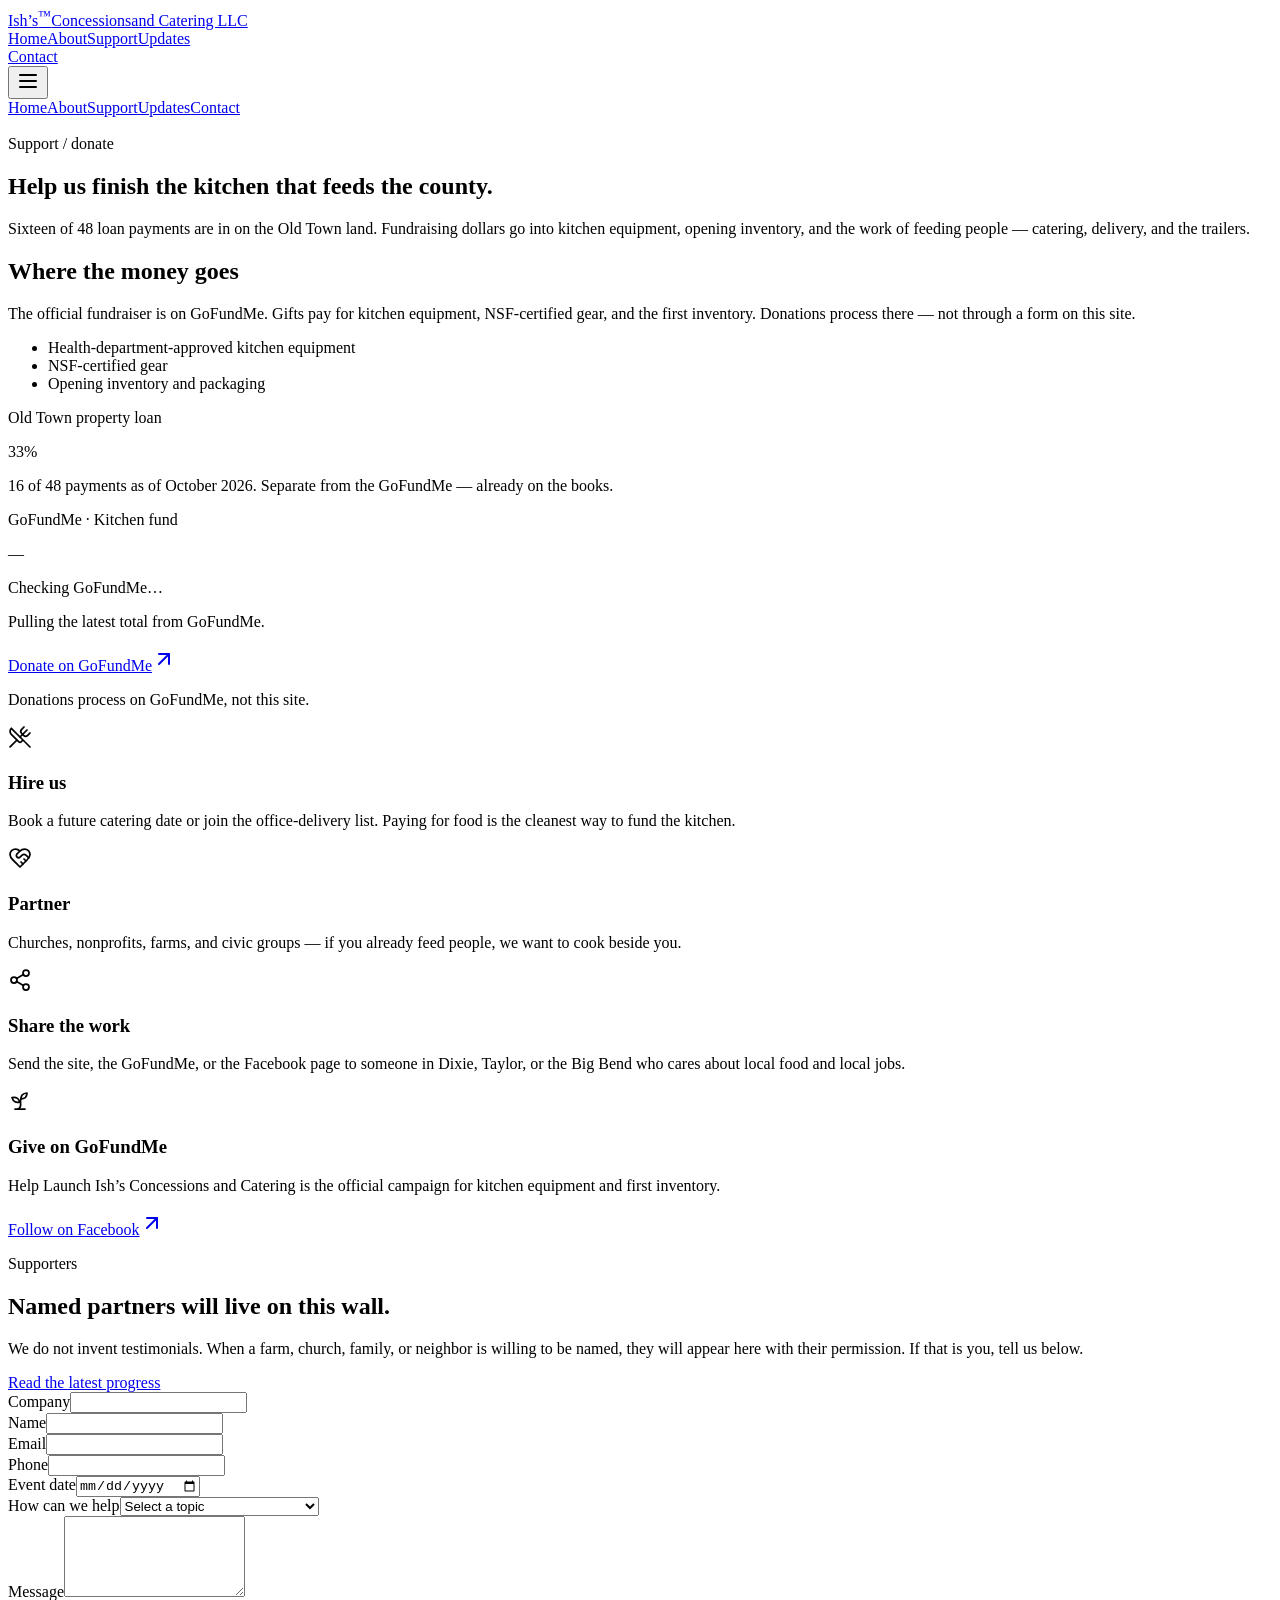
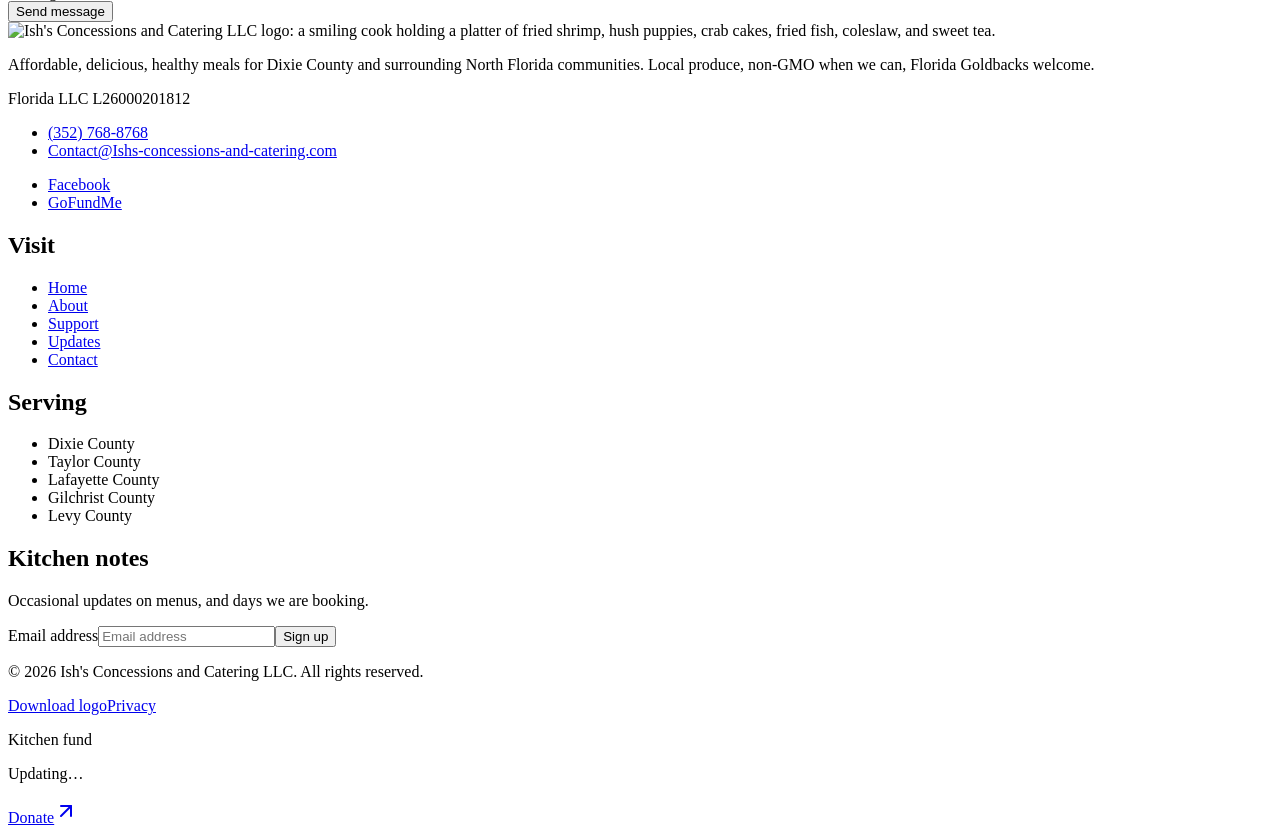
==== docs/support/index.html @ 989ef7b7 "Add static site snapshot (7/7) and start source snapshot" ====
<!DOCTYPE html><html lang="en" class="antialiased"><head><meta name="twitter:card" content="summary_large_image"><meta property="og:title" content="Ish&#39;s Concessions and Catering"><meta property="og:image" content="https://ishs-concessions-and-catering.grok.me/og.jpg"><meta property="og:image:width" content="1200"><meta property="og:image:height" content="630"><meta charSet="utf-8"/><meta name="viewport" content="width=device-width, initial-scale=1"/><link rel="preload" as="image" href="/images/logo-mark.png?v=20261025"/><link rel="preload" as="image" href="/images/property.jpg"/><link rel="preload" as="image" href="/images/logo-full.png?v=20261025"/><link rel="stylesheet" href="/assets/styles-CznBk5MO.css" data-precedence="default"/><link rel="stylesheet" href="https://fonts.googleapis.com/css2?family=Figtree:ital,wght@0,400;0,500;0,600;0,700;1,400&amp;family=Fraunces:ital,opsz,wght@0,9..144,500;0,9..144,600;0,9..144,700;1,9..144,500&amp;display=swap" data-precedence="default"/><title>Support · Ish&#x27;s Concessions and Catering LLC</title><meta name="description" content="Affordable, delicious, healthy meals for Dixie County and surrounding North Florida communities. Local produce, non-GMO when we can, Florida Goldbacks welcome."/><meta name="theme-color" content="#9E1A1F"/><link rel="modulepreload" href="/assets/index-Cjdv1KtD.js"/><link rel="modulepreload" href="/assets/support-G5Jx5zZ1.js"/><link rel="modulepreload" href="/assets/site-shell-BwdIbDD9.js"/><link rel="modulepreload" href="/assets/utensils-crossed-QYgB_U5D.js"/><link rel="modulepreload" href="/assets/page-hero-C0hZW1Ry.js"/><link rel="modulepreload" href="/assets/contact-form-l9EgA9MC.js"/><link rel="icon" type="image/svg+xml" href="/favicon.svg"/><link rel="manifest" href="/__grok/manifest.webmanifest"/><link rel="apple-touch-icon" href="/__grok/icon-180.png"/><link rel="preconnect" href="https://fonts.googleapis.com"/><link rel="preconnect" href="https://fonts.gstatic.com" crossorigin="anonymous"/><script type="application/ld+json">{"@context":"https://schema.org","@type":"CateringBusiness","name":"Ish's Concessions and Catering LLC","description":"Affordable, delicious, healthy meals for Dixie County and surrounding North Florida communities. Local produce, non-GMO when we can, Florida Goldbacks welcome.","telephone":"+13527688768","email":"contact@ishs-concessions-and-catering.com","url":"https://ishs-concessions-and-catering.com","areaServed":["Dixie County","Taylor County","Lafayette County","Gilchrist County","Levy County"],"sameAs":["https://www.facebook.com/profile.php?id=61594149606490","https://gofund.me/9710471c5"]}</script><meta name="apple-mobile-web-app-title" content="Ish&#39;s Concessions and Catering"><meta name="apple-mobile-web-app-status-bar-style" content="black"><meta name="grok-project-id" content="01a0995b-cbcd-7140-874e-90532ff0407a"><script src="https://grok.com/grok-app-builder/extensions.js" data-project-id="01a0995b-cbcd-7140-874e-90532ff0407a" defer></script><meta property="grok:app_id" content="01a0995b-cbcd-7140-874e-90532ff0407a"><meta property="x:creator" content="@ishmael_smith"><meta property="x:creator:id" content="1235992367989219328"></head><body class="bg-bg text-fg"><!--$--><div class="flex min-h-screen flex-col bg-bg text-fg"><header class="fixed inset-x-0 top-0 z-40 transition-[background-color,box-shadow,color] duration-200 ease-out bg-bg/92 text-fg shadow-[var(--shadow-border)] backdrop-blur-md"><div class="mx-auto flex h-[4.5rem] max-w-6xl items-center justify-between gap-4 px-4 sm:h-20 sm:px-6"><a aria-label="Ish&#x27;s Concessions and Catering home" href="/"><span class="inline-flex items-center gap-2.5"><span class="inline-flex shrink-0 overflow-hidden rounded-full bg-bg-elevated shadow-[var(--shadow-border)] size-11"><img src="/images/logo-mark.png?v=20261025" alt="" class="size-full object-cover object-[center_8%]"/></span><span class="flex flex-col gap-0.5"><span class="font-display font-semibold uppercase tracking-tight text-[1.05rem] text-fg">Ish’s<sup class="ml-0.5 text-[0.55em] font-semibold leading-none">™</sup></span><span class="font-display font-medium uppercase tracking-[0.12em] text-[0.62rem] text-primary">Concessions</span><span class="font-display font-medium uppercase tracking-[0.14em] text-[0.52rem] text-muted">and Catering LLC</span></span></span></a><nav class="hidden items-center gap-6 lg:flex" aria-label="Primary"><a class="text-sm font-medium tracking-wide transition-opacity duration-150 opacity-70 hover:opacity-100" href="/">Home</a><a class="text-sm font-medium tracking-wide transition-opacity duration-150 opacity-70 hover:opacity-100" href="/about">About</a><a class="text-sm font-medium tracking-wide transition-opacity duration-150 opacity-100 active" href="/support" data-status="active" aria-current="page">Support</a><a class="text-sm font-medium tracking-wide transition-opacity duration-150 opacity-70 hover:opacity-100" href="/updates">Updates</a></nav><div class="hidden lg:block"><a class="inline-flex items-center justify-center gap-2 whitespace-nowrap font-medium transition-[color,background-color,box-shadow,transform,opacity] duration-150 ease-out active:not-disabled:scale-[0.96] disabled:pointer-events-none disabled:opacity-50 focus-visible:outline-none focus-visible:ring-2 focus-visible:ring-ring focus-visible:ring-offset-2 focus-visible:ring-offset-bg [&amp;_svg]:pointer-events-none [&amp;_svg]:size-4 [&amp;_svg]:shrink-0 bg-primary text-primary-fg shadow-[0_1px_0_rgba(255,255,255,0.08)_inset] hover:bg-[color-mix(in_oklab,var(--color-primary)_88%,black)] h-10 rounded-sm px-3.5 text-sm" href="/contact">Contact</a></div><button type="button" class="relative flex size-11 items-center justify-center rounded-md lg:hidden" aria-label="Open menu" aria-expanded="false"><svg xmlns="http://www.w3.org/2000/svg" width="24" height="24" viewBox="0 0 24 24" fill="none" stroke="currentColor" stroke-width="2" stroke-linecap="round" stroke-linejoin="round" class="lucide lucide-menu size-5" aria-hidden="true"><path d="M4 12h16"></path><path d="M4 18h16"></path><path d="M4 6h16"></path></svg></button></div><div class="lg:hidden overflow-hidden border-t transition-[max-height,opacity] duration-200 ease-out border-border max-h-0 opacity-0"><nav class="flex flex-col gap-1 px-4 py-4 bg-bg" aria-label="Mobile"><a class="flex min-h-11 items-center rounded-md px-3 text-base font-medium" href="/">Home</a><a class="flex min-h-11 items-center rounded-md px-3 text-base font-medium" href="/about">About</a><a class="flex min-h-11 items-center rounded-md px-3 text-base font-medium active" href="/support" data-status="active" aria-current="page">Support</a><a class="flex min-h-11 items-center rounded-md px-3 text-base font-medium" href="/updates">Updates</a><a class="inline-flex items-center justify-center gap-2 whitespace-nowrap font-medium transition-[color,background-color,box-shadow,transform,opacity] duration-150 ease-out active:not-disabled:scale-[0.96] disabled:pointer-events-none disabled:opacity-50 focus-visible:outline-none focus-visible:ring-2 focus-visible:ring-ring focus-visible:ring-offset-2 focus-visible:ring-offset-bg [&amp;_svg]:pointer-events-none [&amp;_svg]:size-4 [&amp;_svg]:shrink-0 bg-primary text-primary-fg shadow-[0_1px_0_rgba(255,255,255,0.08)_inset] hover:bg-[color-mix(in_oklab,var(--color-primary)_88%,black)] h-11 rounded-md px-4 text-sm mt-2" href="/contact">Contact</a></nav></div></header><main class="flex-1 pb-28"><section class="relative isolate overflow-hidden bg-primary text-primary-fg min-h-[28rem] sm:min-h-[32rem]"><img src="/images/property.jpg" alt="" class="absolute inset-0 size-full object-cover outline-none"/><div class="absolute inset-0 page-veil"></div><div class="relative mx-auto flex max-w-6xl flex-col justify-end px-4 pb-12 pt-28 sm:px-6 sm:pb-16 sm:pt-36"><span class="inline-flex items-center rounded-full border px-3 py-1 text-[0.68rem] font-medium uppercase tracking-[0.16em] w-fit border-primary-fg/20 bg-primary-fg/8 text-primary-fg/85">Support / donate</span><h1 class="mt-4 max-w-3xl font-display text-4xl font-semibold leading-[1.1] tracking-tight sm:text-5xl">Help us finish the kitchen that feeds the county.</h1><p class="mt-4 max-w-xl text-base leading-relaxed text-primary-fg/80 sm:text-lg">Sixteen of 48 loan payments are in on the Old Town land. Fundraising dollars go into kitchen equipment, opening inventory, and the work of feeding people — catering, delivery, and the trailers.</p></div></section><section class="mx-auto max-w-6xl px-4 py-16 sm:px-6 lg:py-20"><div class="grid gap-8 lg:grid-cols-12 lg:items-start"><div class="lg:col-span-7"><h2 class="font-display text-3xl font-semibold tracking-tight sm:text-4xl">Where the money goes</h2><p class="mt-4 max-w-2xl leading-relaxed text-muted">The official fundraiser is on GoFundMe. Gifts pay for kitchen equipment, NSF-certified gear, and the first inventory. Donations process there — not through a form on this site.</p><ul class="mt-6 space-y-2 text-sm leading-relaxed text-muted"><li>Health-department-approved kitchen equipment</li><li>NSF-certified gear</li><li>Opening inventory and packaging</li></ul><div class="mt-8 rounded-xl bg-bg-elevated p-6 shadow-[var(--shadow-border)]"><p class="text-sm font-medium">Old Town property loan</p><p class="mt-1 font-display text-3xl font-semibold tabular-nums">33<!-- -->%</p><div class="mt-4 h-2 overflow-hidden rounded-full bg-paper"><div class="h-full rounded-full bg-primary" style="width:33.33333333333333%"></div></div><p class="mt-3 text-xs text-muted">16<!-- --> of <!-- -->48<!-- --> payments as of<!-- --> <!-- -->October 2026<!-- -->. Separate from the GoFundMe — already on the books.</p></div></div><div class="lg:col-span-5"><div class="rounded-xl bg-bg-elevated p-6 shadow-[var(--shadow-border)] sm:p-8"><p class="text-xs font-medium uppercase tracking-[0.16em] text-muted">GoFundMe · Kitchen fund</p><p class="mt-3 font-display text-4xl font-semibold tabular-nums tracking-tight">—</p><p class="mt-1 text-sm text-muted">Checking GoFundMe…</p><div class="overflow-hidden rounded-full bg-paper mt-4 h-2.5" role="progressbar" aria-valuemin="0" aria-valuemax="100" aria-valuenow="0" aria-label="0 percent of the GoFundMe goal"><div class="h-full rounded-full bg-primary transition-[width] duration-500" style="width:0%"></div></div><p class="mt-4 text-sm leading-relaxed text-muted">Pulling the latest total from GoFundMe.<!-- --> </p><a href="https://gofund.me/9710471c5" target="_blank" rel="noreferrer" class="inline-flex items-center justify-center gap-2 whitespace-nowrap font-medium transition-[color,background-color,box-shadow,transform,opacity] duration-150 ease-out active:not-disabled:scale-[0.96] disabled:pointer-events-none disabled:opacity-50 focus-visible:outline-none focus-visible:ring-2 focus-visible:ring-ring focus-visible:ring-offset-2 focus-visible:ring-offset-bg [&amp;_svg]:pointer-events-none [&amp;_svg]:size-4 [&amp;_svg]:shrink-0 bg-primary text-primary-fg shadow-[0_1px_0_rgba(255,255,255,0.08)_inset] hover:bg-[color-mix(in_oklab,var(--color-primary)_88%,black)] h-12 rounded-md px-5 text-[0.95rem] mt-6 w-full">Donate on GoFundMe<svg xmlns="http://www.w3.org/2000/svg" width="24" height="24" viewBox="0 0 24 24" fill="none" stroke="currentColor" stroke-width="2" stroke-linecap="round" stroke-linejoin="round" class="lucide lucide-arrow-up-right" aria-hidden="true"><path d="M7 7h10v10"></path><path d="M7 17 17 7"></path></svg></a><p class="mt-3 text-xs text-muted">Donations process on GoFundMe, not this site.</p></div></div></div><div class="mt-12 grid gap-5 md:grid-cols-2"><article class="rounded-lg bg-bg-elevated p-6 shadow-[var(--shadow-border)]"><svg xmlns="http://www.w3.org/2000/svg" width="24" height="24" viewBox="0 0 24 24" fill="none" stroke="currentColor" stroke-width="1.75" stroke-linecap="round" stroke-linejoin="round" class="lucide lucide-utensils-crossed size-5 text-primary" aria-hidden="true"><path d="m16 2-2.3 2.3a3 3 0 0 0 0 4.2l1.8 1.8a3 3 0 0 0 4.2 0L22 8"></path><path d="M15 15 3.3 3.3a4.2 4.2 0 0 0 0 6l7.3 7.3c.7.7 2 .7 2.8 0L15 15Zm0 0 7 7"></path><path d="m2.1 21.8 6.4-6.3"></path><path d="m19 5-7 7"></path></svg><h3 class="mt-4 font-display text-xl font-semibold tracking-tight">Hire us</h3><p class="mt-2 text-sm leading-relaxed text-muted">Book a future catering date or join the office-delivery list. Paying for food is the cleanest way to fund the kitchen.</p></article><article class="rounded-lg bg-bg-elevated p-6 shadow-[var(--shadow-border)]"><svg xmlns="http://www.w3.org/2000/svg" width="24" height="24" viewBox="0 0 24 24" fill="none" stroke="currentColor" stroke-width="1.75" stroke-linecap="round" stroke-linejoin="round" class="lucide lucide-heart-handshake size-5 text-primary" aria-hidden="true"><path d="M19 14c1.49-1.46 3-3.21 3-5.5A5.5 5.5 0 0 0 16.5 3c-1.76 0-3 .5-4.5 2-1.5-1.5-2.74-2-4.5-2A5.5 5.5 0 0 0 2 8.5c0 2.3 1.5 4.05 3 5.5l7 7Z"></path><path d="M12 5 9.04 7.96a2.17 2.17 0 0 0 0 3.08c.82.82 2.13.85 3 .07l2.07-1.9a2.82 2.82 0 0 1 3.79 0l2.96 2.66"></path><path d="m18 15-2-2"></path><path d="m15 18-2-2"></path></svg><h3 class="mt-4 font-display text-xl font-semibold tracking-tight">Partner</h3><p class="mt-2 text-sm leading-relaxed text-muted">Churches, nonprofits, farms, and civic groups — if you already feed people, we want to cook beside you.</p></article><article class="rounded-lg bg-bg-elevated p-6 shadow-[var(--shadow-border)]"><svg xmlns="http://www.w3.org/2000/svg" width="24" height="24" viewBox="0 0 24 24" fill="none" stroke="currentColor" stroke-width="1.75" stroke-linecap="round" stroke-linejoin="round" class="lucide lucide-share2 lucide-share-2 size-5 text-primary" aria-hidden="true"><circle cx="18" cy="5" r="3"></circle><circle cx="6" cy="12" r="3"></circle><circle cx="18" cy="19" r="3"></circle><line x1="8.59" x2="15.42" y1="13.51" y2="17.49"></line><line x1="15.41" x2="8.59" y1="6.51" y2="10.49"></line></svg><h3 class="mt-4 font-display text-xl font-semibold tracking-tight">Share the work</h3><p class="mt-2 text-sm leading-relaxed text-muted">Send the site, the GoFundMe, or the Facebook page to someone in Dixie, Taylor, or the Big Bend who cares about local food and local jobs.</p></article><article class="rounded-lg bg-bg-elevated p-6 shadow-[var(--shadow-border)]"><svg xmlns="http://www.w3.org/2000/svg" width="24" height="24" viewBox="0 0 24 24" fill="none" stroke="currentColor" stroke-width="1.75" stroke-linecap="round" stroke-linejoin="round" class="lucide lucide-sprout size-5 text-primary" aria-hidden="true"><path d="M7 20h10"></path><path d="M10 20c5.5-2.5.8-6.4 3-10"></path><path d="M9.5 9.4c1.1.8 1.8 2.2 2.3 3.7-2 .4-3.5.4-4.8-.3-1.2-.6-2.3-1.9-3-4.2 2.8-.5 4.4 0 5.5.8z"></path><path d="M14.1 6a7 7 0 0 0-1.1 4c1.9-.1 3.3-.6 4.3-1.4 1-1 1.6-2.3 1.7-4.6-2.7.1-4 1-4.9 2z"></path></svg><h3 class="mt-4 font-display text-xl font-semibold tracking-tight">Give on GoFundMe</h3><p class="mt-2 text-sm leading-relaxed text-muted">Help Launch Ish’s Concessions and Catering is the official campaign for kitchen equipment and first inventory.</p></article></div><div class="mt-6"><a href="https://www.facebook.com/profile.php?id=61594149606490" target="_blank" rel="noreferrer" class="inline-flex items-center justify-center gap-2 whitespace-nowrap font-medium transition-[color,background-color,box-shadow,transform,opacity] duration-150 ease-out active:not-disabled:scale-[0.96] disabled:pointer-events-none disabled:opacity-50 focus-visible:outline-none focus-visible:ring-2 focus-visible:ring-ring focus-visible:ring-offset-2 focus-visible:ring-offset-bg [&amp;_svg]:pointer-events-none [&amp;_svg]:size-4 [&amp;_svg]:shrink-0 bg-bg-elevated text-fg shadow-[var(--shadow-border)] hover:shadow-[var(--shadow-border-hover)] h-11 rounded-md px-4 text-sm">Follow on Facebook<svg xmlns="http://www.w3.org/2000/svg" width="24" height="24" viewBox="0 0 24 24" fill="none" stroke="currentColor" stroke-width="2" stroke-linecap="round" stroke-linejoin="round" class="lucide lucide-arrow-up-right" aria-hidden="true"><path d="M7 7h10v10"></path><path d="M7 17 17 7"></path></svg></a></div></section><section class="bg-paper"><div class="mx-auto grid max-w-6xl gap-12 px-4 py-16 sm:px-6 lg:grid-cols-12 lg:py-20"><div class="lg:col-span-5"><p class="text-xs font-medium uppercase tracking-[0.18em] text-muted">Supporters</p><h2 class="mt-3 font-display text-3xl font-semibold tracking-tight">Named partners will live on this wall.</h2><p class="mt-4 leading-relaxed text-muted">We do not invent testimonials. When a farm, church, family, or neighbor is willing to be named, they will appear here with their permission. If that is you, tell us below.</p><a class="inline-flex items-center justify-center gap-2 whitespace-nowrap font-medium transition-[color,background-color,box-shadow,transform,opacity] duration-150 ease-out active:not-disabled:scale-[0.96] disabled:pointer-events-none disabled:opacity-50 focus-visible:outline-none focus-visible:ring-2 focus-visible:ring-ring focus-visible:ring-offset-2 focus-visible:ring-offset-bg [&amp;_svg]:pointer-events-none [&amp;_svg]:size-4 [&amp;_svg]:shrink-0 bg-bg-elevated text-fg shadow-[var(--shadow-border)] hover:shadow-[var(--shadow-border-hover)] h-11 rounded-md px-4 text-sm mt-6" href="/updates">Read the latest progress</a></div><div class="lg:col-span-7"><form class="grid gap-5 rounded-xl bg-bg-elevated p-6 shadow-[var(--shadow-border)] sm:p-8" noValidate="" accept-charset="UTF-8" action="https://formsubmit.co/contact@ishs-concessions-and-catering.com" method="POST"><input type="hidden" name="_captcha" value="false"/><input type="hidden" name="_template" value="table"/><input type="hidden" name="_next" value="/contact?sent=1"/><input type="hidden" name="_subject" value="Ish&#x27;s website catering request"/><input type="hidden" name="_replyto" value=""/><div class="hidden" aria-hidden="true"><label>Company<input type="text" tabindex="-1" autoComplete="off" name="_honey"/></label></div><div class="grid gap-5 sm:grid-cols-2"><div class="grid gap-2"><label class="text-sm font-medium text-fg leading-none peer-disabled:opacity-60">Name</label><input class="flex h-11 w-full rounded-md border border-border bg-bg-elevated px-3.5 text-sm text-fg placeholder:text-subtle shadow-[var(--shadow-border)] transition-[box-shadow,border-color] duration-150 focus-visible:outline-none focus-visible:ring-2 focus-visible:ring-ring disabled:cursor-not-allowed disabled:opacity-50" autoComplete="name" name="name"/></div><div class="grid gap-2"><label class="text-sm font-medium text-fg leading-none peer-disabled:opacity-60">Email</label><input type="email" class="flex h-11 w-full rounded-md border border-border bg-bg-elevated px-3.5 text-sm text-fg placeholder:text-subtle shadow-[var(--shadow-border)] transition-[box-shadow,border-color] duration-150 focus-visible:outline-none focus-visible:ring-2 focus-visible:ring-ring disabled:cursor-not-allowed disabled:opacity-50" autoComplete="email" name="email"/></div></div><div class="grid gap-5 sm:grid-cols-2"><div class="grid gap-2"><label class="text-sm font-medium text-fg leading-none peer-disabled:opacity-60">Phone</label><input type="tel" class="flex h-11 w-full rounded-md border border-border bg-bg-elevated px-3.5 text-sm text-fg placeholder:text-subtle shadow-[var(--shadow-border)] transition-[box-shadow,border-color] duration-150 focus-visible:outline-none focus-visible:ring-2 focus-visible:ring-ring disabled:cursor-not-allowed disabled:opacity-50" autoComplete="tel" name="phone"/></div><div class="grid gap-2"><label class="text-sm font-medium text-fg leading-none peer-disabled:opacity-60">Event date</label><input type="date" class="flex h-11 w-full rounded-md border border-border bg-bg-elevated px-3.5 text-sm text-fg placeholder:text-subtle shadow-[var(--shadow-border)] transition-[box-shadow,border-color] duration-150 focus-visible:outline-none focus-visible:ring-2 focus-visible:ring-ring disabled:cursor-not-allowed disabled:opacity-50" name="eventDate"/></div></div><div class="grid gap-2"><label class="text-sm font-medium text-fg leading-none peer-disabled:opacity-60">How can we help</label><select class="flex h-11 w-full rounded-md border border-border bg-bg-elevated px-3.5 text-sm text-fg shadow-[var(--shadow-border)] focus-visible:outline-none focus-visible:ring-2 focus-visible:ring-ring" name="topic"><option value="">Select a topic</option><option value="Cloud kitchen / office delivery">Cloud kitchen / office delivery</option><option value="Event catering">Event catering</option><option value="Concession trailer / food truck">Concession trailer / food truck</option><option value="Partnership or nonprofit">Partnership or nonprofit</option><option value="Support the kitchen build">Support the kitchen build</option><option value="Something else">Something else</option></select></div><div class="grid gap-2"><label class="text-sm font-medium text-fg leading-none peer-disabled:opacity-60">Message</label><textarea class="flex min-h-32 w-full rounded-md border border-border bg-bg-elevated px-3.5 py-3 text-sm text-fg placeholder:text-subtle shadow-[var(--shadow-border)] transition-[box-shadow,border-color] duration-150 focus-visible:outline-none focus-visible:ring-2 focus-visible:ring-ring disabled:cursor-not-allowed disabled:opacity-50" rows="5" name="message"></textarea></div><button class="inline-flex items-center justify-center gap-2 whitespace-nowrap font-medium transition-[color,background-color,box-shadow,transform,opacity] duration-150 ease-out active:not-disabled:scale-[0.96] disabled:pointer-events-none disabled:opacity-50 focus-visible:outline-none focus-visible:ring-2 focus-visible:ring-ring focus-visible:ring-offset-2 focus-visible:ring-offset-bg [&amp;_svg]:pointer-events-none [&amp;_svg]:size-4 [&amp;_svg]:shrink-0 bg-primary text-primary-fg shadow-[0_1px_0_rgba(255,255,255,0.08)_inset] hover:bg-[color-mix(in_oklab,var(--color-primary)_88%,black)] h-12 rounded-md px-5 text-[0.95rem]" type="submit">Send message</button></form></div></div></section></main><footer class="bg-fg text-bg pb-28"><div class="mx-auto grid max-w-6xl gap-12 px-4 py-16 sm:px-6 lg:grid-cols-12 lg:py-20"><div class="lg:col-span-5"><div class="max-w-[13.5rem] overflow-hidden rounded-lg bg-bg p-3"><img src="/images/logo-full.png?v=20261025" alt="Ish&#x27;s Concessions and Catering LLC logo: a smiling cook holding a platter of fried shrimp, hush puppies, crab cakes, fried fish, coleslaw, and sweet tea." class="mx-auto w-full bg-bg-elevated max-w-none"/></div><p class="mt-5 max-w-sm text-sm leading-relaxed text-bg/75">Affordable, delicious, healthy meals for Dixie County and surrounding North Florida communities. Local produce, non-GMO when we can, Florida Goldbacks welcome.</p><p class="mt-4 text-xs uppercase tracking-[0.16em] text-bg/55">Florida LLC <!-- -->L26000201812</p><ul class="mt-4 space-y-1.5 text-sm text-bg/85"><li><a href="tel:+13527688768" class="hover:text-bg">(352) 768-8768</a></li><li><a href="mailto:contact@ishs-concessions-and-catering.com" class="hover:text-bg break-all">Contact@Ishs-concessions-and-catering.com</a></li></ul><ul class="mt-4 flex flex-wrap gap-x-5 gap-y-2 text-sm text-bg/85"><li><a href="https://www.facebook.com/profile.php?id=61594149606490" target="_blank" rel="noreferrer" class="hover:text-bg">Facebook</a></li><li><a href="https://gofund.me/9710471c5" target="_blank" rel="noreferrer" class="hover:text-bg">GoFundMe</a></li></ul></div><div class="grid gap-10 sm:grid-cols-2 lg:col-span-4"><div><h2 class="font-sans text-xs font-semibold uppercase tracking-[0.18em] text-bg/55">Visit</h2><ul class="mt-4 space-y-2.5 text-sm text-bg/85"><li><a class="hover:text-bg" href="/">Home</a></li><li><a class="hover:text-bg" href="/about">About</a></li><li><a class="hover:text-bg active" href="/support" data-status="active" aria-current="page">Support</a></li><li><a class="hover:text-bg" href="/updates">Updates</a></li><li><a class="hover:text-bg" href="/contact">Contact</a></li></ul></div><div><h2 class="font-sans text-xs font-semibold uppercase tracking-[0.18em] text-bg/55">Serving</h2><ul class="mt-4 space-y-2.5 text-sm text-bg/85"><li>Dixie County</li><li>Taylor County</li><li>Lafayette County</li><li>Gilchrist County</li><li>Levy County</li></ul></div></div><div class="lg:col-span-3"><h2 class="font-sans text-xs font-semibold uppercase tracking-[0.18em] text-bg/55">Kitchen notes</h2><p class="mt-4 text-sm leading-relaxed text-bg/75">Occasional updates on menus, and days we are booking.</p><div class="mt-4"><form class="flex flex-col gap-2 sm:flex-col"><label class="sr-only" for="footer-email">Email address</label><input type="email" class="flex h-11 w-full rounded-md border px-3.5 text-sm shadow-[var(--shadow-border)] transition-[box-shadow,border-color] duration-150 focus-visible:outline-none focus-visible:ring-2 focus-visible:ring-ring disabled:cursor-not-allowed disabled:opacity-50 border-primary-fg/20 bg-primary-fg/8 text-primary-fg placeholder:text-primary-fg/45" id="footer-email" required="" autoComplete="email" placeholder="Email address" value=""/><button class="inline-flex items-center justify-center gap-2 whitespace-nowrap font-medium transition-[color,background-color,box-shadow,transform,opacity] duration-150 ease-out active:not-disabled:scale-[0.96] disabled:pointer-events-none disabled:opacity-50 focus-visible:outline-none focus-visible:ring-2 focus-visible:ring-ring focus-visible:ring-offset-2 focus-visible:ring-offset-bg [&amp;_svg]:pointer-events-none [&amp;_svg]:size-4 [&amp;_svg]:shrink-0 bg-bg text-primary hover:bg-bg-elevated h-11 rounded-md px-4 text-sm sm:px-5" type="submit">Sign up</button></form></div></div></div><div class="border-t border-bg/10"><div class="mx-auto flex max-w-6xl flex-col gap-2 px-4 py-5 text-xs text-bg/55 sm:flex-row sm:items-center sm:justify-between sm:px-6"><p>© <!-- -->2026<!-- --> <!-- -->Ish&#x27;s Concessions and Catering LLC<!-- -->. All rights reserved.</p><div class="flex gap-4"><a href="/images/Ishs-Concessions-and-Catering-logo.png?v=20261025" download="Ishs-Concessions-and-Catering-logo.png" class="hover:text-bg">Download logo</a><a class="hover:text-bg" href="/privacy">Privacy</a></div></div></div></footer><div class="pointer-events-none fixed inset-x-0 bottom-0 z-50 p-3 sm:p-4"><div class="pointer-events-auto mx-auto flex max-w-6xl flex-col gap-3 rounded-lg bg-bg-elevated px-4 py-3 shadow-[var(--shadow-border-hover)] sm:flex-row sm:items-center sm:gap-6 sm:px-5"><div class="min-w-0 flex-1"><div class="flex items-baseline justify-between gap-3"><p class="text-sm font-medium">Kitchen fund</p><p class="shrink-0 text-xs tabular-nums text-muted">Updating…</p></div><div class="h-2 overflow-hidden rounded-full bg-paper mt-2" role="progressbar" aria-valuemin="0" aria-valuemax="100" aria-valuenow="0" aria-label="0 percent of the GoFundMe goal"><div class="h-full rounded-full bg-primary transition-[width] duration-500" style="width:0%"></div></div></div><a href="https://gofund.me/9710471c5" target="_blank" rel="noreferrer" class="inline-flex items-center justify-center gap-2 whitespace-nowrap font-medium transition-[color,background-color,box-shadow,transform,opacity] duration-150 ease-out active:not-disabled:scale-[0.96] disabled:pointer-events-none disabled:opacity-50 focus-visible:outline-none focus-visible:ring-2 focus-visible:ring-ring focus-visible:ring-offset-2 focus-visible:ring-offset-bg [&amp;_svg]:pointer-events-none [&amp;_svg]:size-4 [&amp;_svg]:shrink-0 bg-primary text-primary-fg shadow-[0_1px_0_rgba(255,255,255,0.08)_inset] hover:bg-[color-mix(in_oklab,var(--color-primary)_88%,black)] h-10 rounded-sm px-3.5 text-sm w-full shrink-0 sm:w-auto">Donate<svg xmlns="http://www.w3.org/2000/svg" width="24" height="24" viewBox="0 0 24 24" fill="none" stroke="currentColor" stroke-width="2" stroke-linecap="round" stroke-linejoin="round" class="lucide lucide-arrow-up-right" aria-hidden="true"><path d="M7 7h10v10"></path><path d="M7 17 17 7"></path></svg></a></div></div></div><!--/$--><section aria-label="Notifications alt+T" tabindex="-1" aria-live="polite" aria-relevant="additions text" aria-atomic="false" data-react-aria-top-layer="true"></section><script data-tsr-stream-part="">(self.$R=self.$R||{})["tsr"]=[];self.$_TSR={h(){this.hydrated=!0,this.c()},e(){this.streamEnded=!0,this.c()},c(){this.hydrated&&this.streamEnded&&(delete self.$_TSR,delete self.$R.tsr)},p(e){this.initialized?e():this.buffer.push(e)},buffer:[]};$_TSR.router=($R=>$R[0]={manifest:$R[1]={routes:$R[2]={__root__:$R[3]={preloads:$R[4]=["/assets/index-Cjdv1KtD.js"],scripts:$R[5]=[$R[6]={attrs:$R[7]={type:"module",async:!0,src:"/assets/index-Cjdv1KtD.js"}}]},"/support":$R[8]={preloads:$R[9]=["/assets/support-G5Jx5zZ1.js","/assets/site-shell-BwdIbDD9.js","/assets/utensils-crossed-QYgB_U5D.js","/assets/page-hero-C0hZW1Ry.js","/assets/contact-form-l9EgA9MC.js"]}}},matches:$R[10]=[$R[11]={i:"__root__#",u:1793326017848,s:"success",ssr:!0},$R[12]={i:"#support#support",u:1793326017848,s:"success",ssr:!0}]})($R["tsr"]);$_TSR.e();{let s=document.currentScript,p;while((p=s.previousElementSibling)&&p.hasAttribute('data-tsr-stream-part'))p.remove();s.remove()}</script><script type="module" async="" src="/assets/index-Cjdv1KtD.js"></script><script>document.currentScript.remove();/*$tsr-stream-boundary*/</script></body></html>
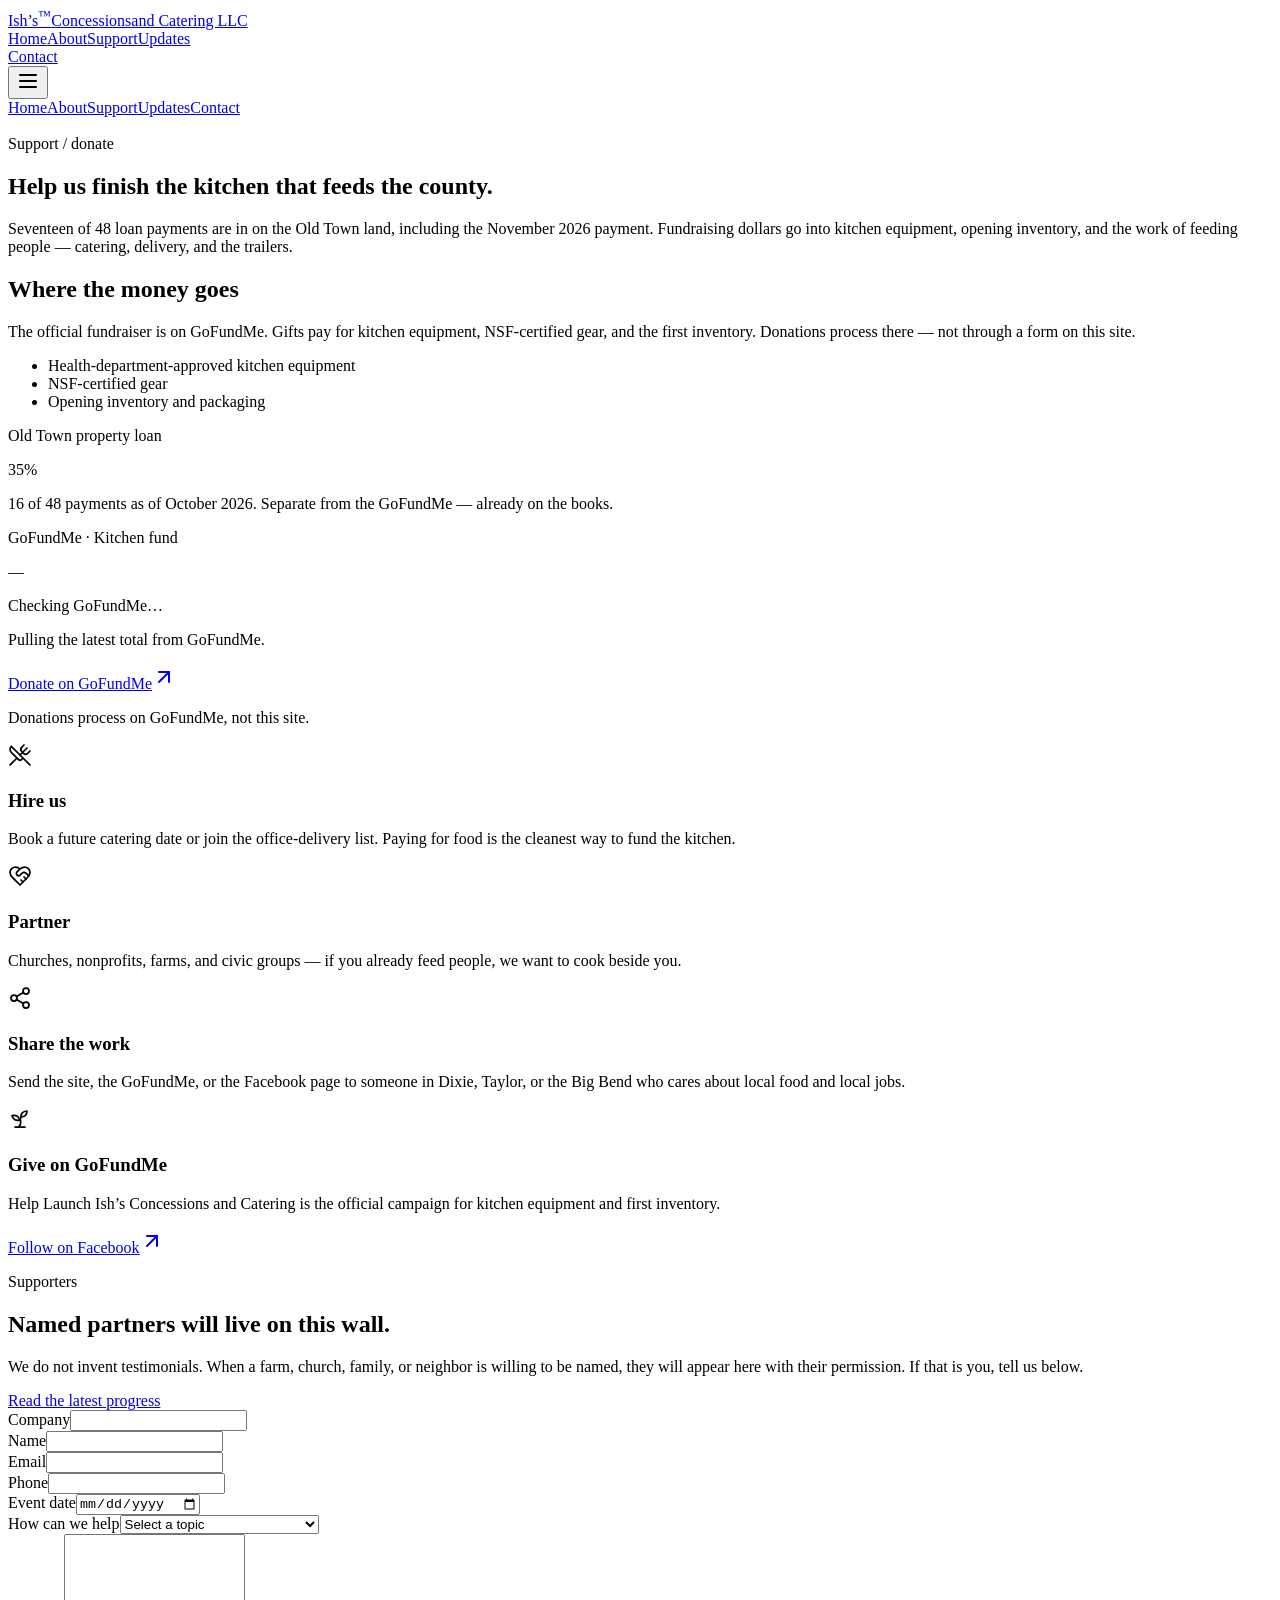
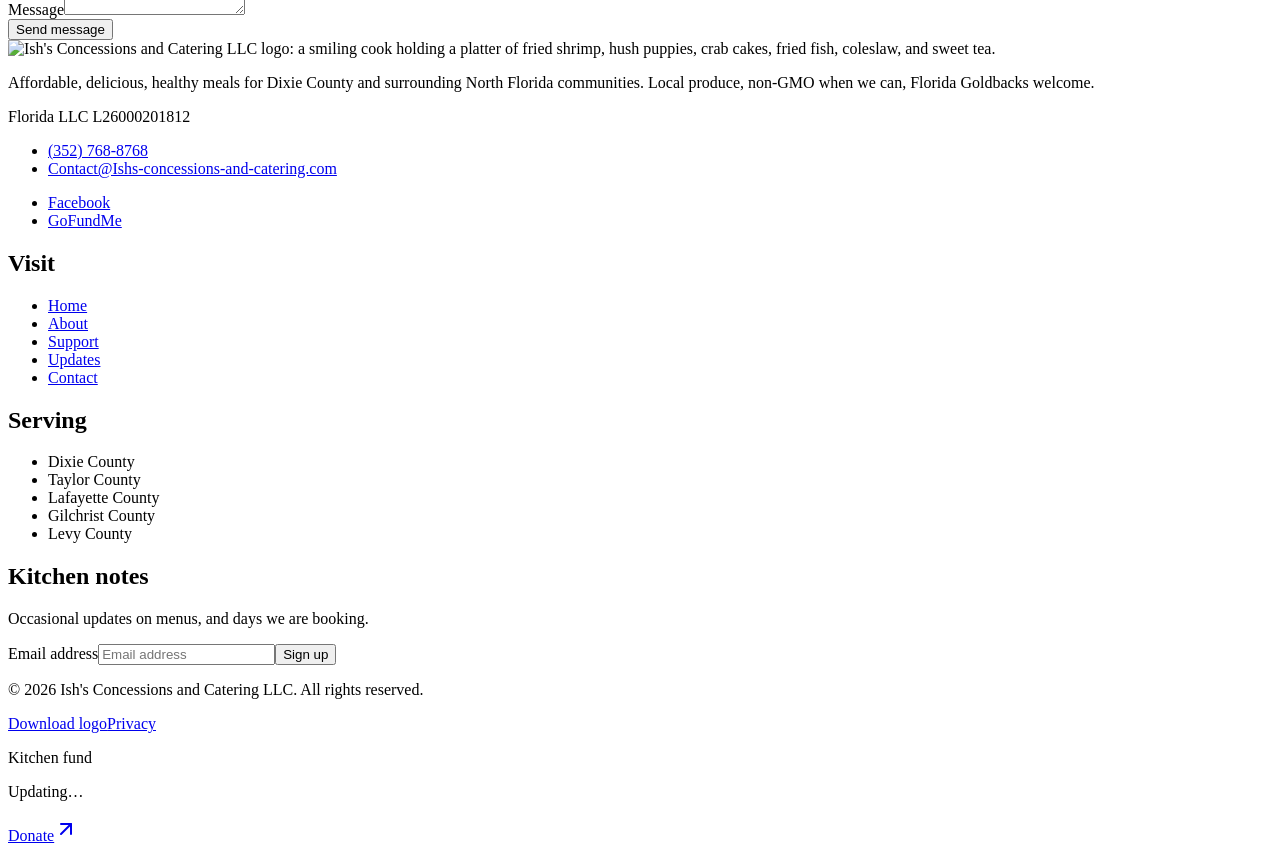
==== commit 96066878: "Update loan progress to 17 of 48 payments (35%) across Home, Updates, and Support" ====
--- a/docs/support/index.html
+++ b/docs/support/index.html
@@ -1 +1 @@
-<!DOCTYPE html><html lang="en" class="antialiased"><head><meta name="twitter:card" content="summary_large_image"><meta property="og:title" content="Ish&#39;s Concessions and Catering"><meta property="og:image" content="https://ishs-concessions-and-catering.grok.me/og.jpg"><meta property="og:image:width" content="1200"><meta property="og:image:height" content="630"><meta charSet="utf-8"/><meta name="viewport" content="width=device-width, initial-scale=1"/><link rel="preload" as="image" href="/images/logo-mark.png?v=20261025"/><link rel="preload" as="image" href="/images/property.jpg"/><link rel="preload" as="image" href="/images/logo-full.png?v=20261025"/><link rel="stylesheet" href="/assets/styles-CznBk5MO.css" data-precedence="default"/><link rel="stylesheet" href="https://fonts.googleapis.com/css2?family=Figtree:ital,wght@0,400;0,500;0,600;0,700;1,400&amp;family=Fraunces:ital,opsz,wght@0,9..144,500;0,9..144,600;0,9..144,700;1,9..144,500&amp;display=swap" data-precedence="default"/><title>Support · Ish&#x27;s Concessions and Catering LLC</title><meta name="description" content="Affordable, delicious, healthy meals for Dixie County and surrounding North Florida communities. Local produce, non-GMO when we can, Florida Goldbacks welcome."/><meta name="theme-color" content="#9E1A1F"/><link rel="modulepreload" href="/assets/index-Cjdv1KtD.js"/><link rel="modulepreload" href="/assets/support-G5Jx5zZ1.js"/><link rel="modulepreload" href="/assets/site-shell-BwdIbDD9.js"/><link rel="modulepreload" href="/assets/utensils-crossed-QYgB_U5D.js"/><link rel="modulepreload" href="/assets/page-hero-C0hZW1Ry.js"/><link rel="modulepreload" href="/assets/contact-form-l9EgA9MC.js"/><link rel="icon" type="image/svg+xml" href="/favicon.svg"/><link rel="manifest" href="/__grok/manifest.webmanifest"/><link rel="apple-touch-icon" href="/__grok/icon-180.png"/><link rel="preconnect" href="https://fonts.googleapis.com"/><link rel="preconnect" href="https://fonts.gstatic.com" crossorigin="anonymous"/><script type="application/ld+json">{"@context":"https://schema.org","@type":"CateringBusiness","name":"Ish's Concessions and Catering LLC","description":"Affordable, delicious, healthy meals for Dixie County and surrounding North Florida communities. Local produce, non-GMO when we can, Florida Goldbacks welcome.","telephone":"+13527688768","email":"contact@ishs-concessions-and-catering.com","url":"https://ishs-concessions-and-catering.com","areaServed":["Dixie County","Taylor County","Lafayette County","Gilchrist County","Levy County"],"sameAs":["https://www.facebook.com/profile.php?id=61594149606490","https://gofund.me/9710471c5"]}</script><meta name="apple-mobile-web-app-title" content="Ish&#39;s Concessions and Catering"><meta name="apple-mobile-web-app-status-bar-style" content="black"><meta name="grok-project-id" content="01a0995b-cbcd-7140-874e-90532ff0407a"><script src="https://grok.com/grok-app-builder/extensions.js" data-project-id="01a0995b-cbcd-7140-874e-90532ff0407a" defer></script><meta property="grok:app_id" content="01a0995b-cbcd-7140-874e-90532ff0407a"><meta property="x:creator" content="@ishmael_smith"><meta property="x:creator:id" content="1235992367989219328"></head><body class="bg-bg text-fg"><!--$--><div class="flex min-h-screen flex-col bg-bg text-fg"><header class="fixed inset-x-0 top-0 z-40 transition-[background-color,box-shadow,color] duration-200 ease-out bg-bg/92 text-fg shadow-[var(--shadow-border)] backdrop-blur-md"><div class="mx-auto flex h-[4.5rem] max-w-6xl items-center justify-between gap-4 px-4 sm:h-20 sm:px-6"><a aria-label="Ish&#x27;s Concessions and Catering home" href="/"><span class="inline-flex items-center gap-2.5"><span class="inline-flex shrink-0 overflow-hidden rounded-full bg-bg-elevated shadow-[var(--shadow-border)] size-11"><img src="/images/logo-mark.png?v=20261025" alt="" class="size-full object-cover object-[center_8%]"/></span><span class="flex flex-col gap-0.5"><span class="font-display font-semibold uppercase tracking-tight text-[1.05rem] text-fg">Ish’s<sup class="ml-0.5 text-[0.55em] font-semibold leading-none">™</sup></span><span class="font-display font-medium uppercase tracking-[0.12em] text-[0.62rem] text-primary">Concessions</span><span class="font-display font-medium uppercase tracking-[0.14em] text-[0.52rem] text-muted">and Catering LLC</span></span></span></a><nav class="hidden items-center gap-6 lg:flex" aria-label="Primary"><a class="text-sm font-medium tracking-wide transition-opacity duration-150 opacity-70 hover:opacity-100" href="/">Home</a><a class="text-sm font-medium tracking-wide transition-opacity duration-150 opacity-70 hover:opacity-100" href="/about">About</a><a class="text-sm font-medium tracking-wide transition-opacity duration-150 opacity-100 active" href="/support" data-status="active" aria-current="page">Support</a><a class="text-sm font-medium tracking-wide transition-opacity duration-150 opacity-70 hover:opacity-100" href="/updates">Updates</a></nav><div class="hidden lg:block"><a class="inline-flex items-center justify-center gap-2 whitespace-nowrap font-medium transition-[color,background-color,box-shadow,transform,opacity] duration-150 ease-out active:not-disabled:scale-[0.96] disabled:pointer-events-none disabled:opacity-50 focus-visible:outline-none focus-visible:ring-2 focus-visible:ring-ring focus-visible:ring-offset-2 focus-visible:ring-offset-bg [&amp;_svg]:pointer-events-none [&amp;_svg]:size-4 [&amp;_svg]:shrink-0 bg-primary text-primary-fg shadow-[0_1px_0_rgba(255,255,255,0.08)_inset] hover:bg-[color-mix(in_oklab,var(--color-primary)_88%,black)] h-10 rounded-sm px-3.5 text-sm" href="/contact">Contact</a></div><button type="button" class="relative flex size-11 items-center justify-center rounded-md lg:hidden" aria-label="Open menu" aria-expanded="false"><svg xmlns="http://www.w3.org/2000/svg" width="24" height="24" viewBox="0 0 24 24" fill="none" stroke="currentColor" stroke-width="2" stroke-linecap="round" stroke-linejoin="round" class="lucide lucide-menu size-5" aria-hidden="true"><path d="M4 12h16"></path><path d="M4 18h16"></path><path d="M4 6h16"></path></svg></button></div><div class="lg:hidden overflow-hidden border-t transition-[max-height,opacity] duration-200 ease-out border-border max-h-0 opacity-0"><nav class="flex flex-col gap-1 px-4 py-4 bg-bg" aria-label="Mobile"><a class="flex min-h-11 items-center rounded-md px-3 text-base font-medium" href="/">Home</a><a class="flex min-h-11 items-center rounded-md px-3 text-base font-medium" href="/about">About</a><a class="flex min-h-11 items-center rounded-md px-3 text-base font-medium active" href="/support" data-status="active" aria-current="page">Support</a><a class="flex min-h-11 items-center rounded-md px-3 text-base font-medium" href="/updates">Updates</a><a class="inline-flex items-center justify-center gap-2 whitespace-nowrap font-medium transition-[color,background-color,box-shadow,transform,opacity] duration-150 ease-out active:not-disabled:scale-[0.96] disabled:pointer-events-none disabled:opacity-50 focus-visible:outline-none focus-visible:ring-2 focus-visible:ring-ring focus-visible:ring-offset-2 focus-visible:ring-offset-bg [&amp;_svg]:pointer-events-none [&amp;_svg]:size-4 [&amp;_svg]:shrink-0 bg-primary text-primary-fg shadow-[0_1px_0_rgba(255,255,255,0.08)_inset] hover:bg-[color-mix(in_oklab,var(--color-primary)_88%,black)] h-11 rounded-md px-4 text-sm mt-2" href="/contact">Contact</a></nav></div></header><main class="flex-1 pb-28"><section class="relative isolate overflow-hidden bg-primary text-primary-fg min-h-[28rem] sm:min-h-[32rem]"><img src="/images/property.jpg" alt="" class="absolute inset-0 size-full object-cover outline-none"/><div class="absolute inset-0 page-veil"></div><div class="relative mx-auto flex max-w-6xl flex-col justify-end px-4 pb-12 pt-28 sm:px-6 sm:pb-16 sm:pt-36"><span class="inline-flex items-center rounded-full border px-3 py-1 text-[0.68rem] font-medium uppercase tracking-[0.16em] w-fit border-primary-fg/20 bg-primary-fg/8 text-primary-fg/85">Support / donate</span><h1 class="mt-4 max-w-3xl font-display text-4xl font-semibold leading-[1.1] tracking-tight sm:text-5xl">Help us finish the kitchen that feeds the county.</h1><p class="mt-4 max-w-xl text-base leading-relaxed text-primary-fg/80 sm:text-lg">Sixteen of 48 loan payments are in on the Old Town land. Fundraising dollars go into kitchen equipment, opening inventory, and the work of feeding people — catering, delivery, and the trailers.</p></div></section><section class="mx-auto max-w-6xl px-4 py-16 sm:px-6 lg:py-20"><div class="grid gap-8 lg:grid-cols-12 lg:items-start"><div class="lg:col-span-7"><h2 class="font-display text-3xl font-semibold tracking-tight sm:text-4xl">Where the money goes</h2><p class="mt-4 max-w-2xl leading-relaxed text-muted">The official fundraiser is on GoFundMe. Gifts pay for kitchen equipment, NSF-certified gear, and the first inventory. Donations process there — not through a form on this site.</p><ul class="mt-6 space-y-2 text-sm leading-relaxed text-muted"><li>Health-department-approved kitchen equipment</li><li>NSF-certified gear</li><li>Opening inventory and packaging</li></ul><div class="mt-8 rounded-xl bg-bg-elevated p-6 shadow-[var(--shadow-border)]"><p class="text-sm font-medium">Old Town property loan</p><p class="mt-1 font-display text-3xl font-semibold tabular-nums">33<!-- -->%</p><div class="mt-4 h-2 overflow-hidden rounded-full bg-paper"><div class="h-full rounded-full bg-primary" style="width:33.33333333333333%"></div></div><p class="mt-3 text-xs text-muted">16<!-- --> of <!-- -->48<!-- --> payments as of<!-- --> <!-- -->October 2026<!-- -->. Separate from the GoFundMe — already on the books.</p></div></div><div class="lg:col-span-5"><div class="rounded-xl bg-bg-elevated p-6 shadow-[var(--shadow-border)] sm:p-8"><p class="text-xs font-medium uppercase tracking-[0.16em] text-muted">GoFundMe · Kitchen fund</p><p class="mt-3 font-display text-4xl font-semibold tabular-nums tracking-tight">—</p><p class="mt-1 text-sm text-muted">Checking GoFundMe…</p><div class="overflow-hidden rounded-full bg-paper mt-4 h-2.5" role="progressbar" aria-valuemin="0" aria-valuemax="100" aria-valuenow="0" aria-label="0 percent of the GoFundMe goal"><div class="h-full rounded-full bg-primary transition-[width] duration-500" style="width:0%"></div></div><p class="mt-4 text-sm leading-relaxed text-muted">Pulling the latest total from GoFundMe.<!-- --> </p><a href="https://gofund.me/9710471c5" target="_blank" rel="noreferrer" class="inline-flex items-center justify-center gap-2 whitespace-nowrap font-medium transition-[color,background-color,box-shadow,transform,opacity] duration-150 ease-out active:not-disabled:scale-[0.96] disabled:pointer-events-none disabled:opacity-50 focus-visible:outline-none focus-visible:ring-2 focus-visible:ring-ring focus-visible:ring-offset-2 focus-visible:ring-offset-bg [&amp;_svg]:pointer-events-none [&amp;_svg]:size-4 [&amp;_svg]:shrink-0 bg-primary text-primary-fg shadow-[0_1px_0_rgba(255,255,255,0.08)_inset] hover:bg-[color-mix(in_oklab,var(--color-primary)_88%,black)] h-12 rounded-md px-5 text-[0.95rem] mt-6 w-full">Donate on GoFundMe<svg xmlns="http://www.w3.org/2000/svg" width="24" height="24" viewBox="0 0 24 24" fill="none" stroke="currentColor" stroke-width="2" stroke-linecap="round" stroke-linejoin="round" class="lucide lucide-arrow-up-right" aria-hidden="true"><path d="M7 7h10v10"></path><path d="M7 17 17 7"></path></svg></a><p class="mt-3 text-xs text-muted">Donations process on GoFundMe, not this site.</p></div></div></div><div class="mt-12 grid gap-5 md:grid-cols-2"><article class="rounded-lg bg-bg-elevated p-6 shadow-[var(--shadow-border)]"><svg xmlns="http://www.w3.org/2000/svg" width="24" height="24" viewBox="0 0 24 24" fill="none" stroke="currentColor" stroke-width="1.75" stroke-linecap="round" stroke-linejoin="round" class="lucide lucide-utensils-crossed size-5 text-primary" aria-hidden="true"><path d="m16 2-2.3 2.3a3 3 0 0 0 0 4.2l1.8 1.8a3 3 0 0 0 4.2 0L22 8"></path><path d="M15 15 3.3 3.3a4.2 4.2 0 0 0 0 6l7.3 7.3c.7.7 2 .7 2.8 0L15 15Zm0 0 7 7"></path><path d="m2.1 21.8 6.4-6.3"></path><path d="m19 5-7 7"></path></svg><h3 class="mt-4 font-display text-xl font-semibold tracking-tight">Hire us</h3><p class="mt-2 text-sm leading-relaxed text-muted">Book a future catering date or join the office-delivery list. Paying for food is the cleanest way to fund the kitchen.</p></article><article class="rounded-lg bg-bg-elevated p-6 shadow-[var(--shadow-border)]"><svg xmlns="http://www.w3.org/2000/svg" width="24" height="24" viewBox="0 0 24 24" fill="none" stroke="currentColor" stroke-width="1.75" stroke-linecap="round" stroke-linejoin="round" class="lucide lucide-heart-handshake size-5 text-primary" aria-hidden="true"><path d="M19 14c1.49-1.46 3-3.21 3-5.5A5.5 5.5 0 0 0 16.5 3c-1.76 0-3 .5-4.5 2-1.5-1.5-2.74-2-4.5-2A5.5 5.5 0 0 0 2 8.5c0 2.3 1.5 4.05 3 5.5l7 7Z"></path><path d="M12 5 9.04 7.96a2.17 2.17 0 0 0 0 3.08c.82.82 2.13.85 3 .07l2.07-1.9a2.82 2.82 0 0 1 3.79 0l2.96 2.66"></path><path d="m18 15-2-2"></path><path d="m15 18-2-2"></path></svg><h3 class="mt-4 font-display text-xl font-semibold tracking-tight">Partner</h3><p class="mt-2 text-sm leading-relaxed text-muted">Churches, nonprofits, farms, and civic groups — if you already feed people, we want to cook beside you.</p></article><article class="rounded-lg bg-bg-elevated p-6 shadow-[var(--shadow-border)]"><svg xmlns="http://www.w3.org/2000/svg" width="24" height="24" viewBox="0 0 24 24" fill="none" stroke="currentColor" stroke-width="1.75" stroke-linecap="round" stroke-linejoin="round" class="lucide lucide-share2 lucide-share-2 size-5 text-primary" aria-hidden="true"><circle cx="18" cy="5" r="3"></circle><circle cx="6" cy="12" r="3"></circle><circle cx="18" cy="19" r="3"></circle><line x1="8.59" x2="15.42" y1="13.51" y2="17.49"></line><line x1="15.41" x2="8.59" y1="6.51" y2="10.49"></line></svg><h3 class="mt-4 font-display text-xl font-semibold tracking-tight">Share the work</h3><p class="mt-2 text-sm leading-relaxed text-muted">Send the site, the GoFundMe, or the Facebook page to someone in Dixie, Taylor, or the Big Bend who cares about local food and local jobs.</p></article><article class="rounded-lg bg-bg-elevated p-6 shadow-[var(--shadow-border)]"><svg xmlns="http://www.w3.org/2000/svg" width="24" height="24" viewBox="0 0 24 24" fill="none" stroke="currentColor" stroke-width="1.75" stroke-linecap="round" stroke-linejoin="round" class="lucide lucide-sprout size-5 text-primary" aria-hidden="true"><path d="M7 20h10"></path><path d="M10 20c5.5-2.5.8-6.4 3-10"></path><path d="M9.5 9.4c1.1.8 1.8 2.2 2.3 3.7-2 .4-3.5.4-4.8-.3-1.2-.6-2.3-1.9-3-4.2 2.8-.5 4.4 0 5.5.8z"></path><path d="M14.1 6a7 7 0 0 0-1.1 4c1.9-.1 3.3-.6 4.3-1.4 1-1 1.6-2.3 1.7-4.6-2.7.1-4 1-4.9 2z"></path></svg><h3 class="mt-4 font-display text-xl font-semibold tracking-tight">Give on GoFundMe</h3><p class="mt-2 text-sm leading-relaxed text-muted">Help Launch Ish’s Concessions and Catering is the official campaign for kitchen equipment and first inventory.</p></article></div><div class="mt-6"><a href="https://www.facebook.com/profile.php?id=61594149606490" target="_blank" rel="noreferrer" class="inline-flex items-center justify-center gap-2 whitespace-nowrap font-medium transition-[color,background-color,box-shadow,transform,opacity] duration-150 ease-out active:not-disabled:scale-[0.96] disabled:pointer-events-none disabled:opacity-50 focus-visible:outline-none focus-visible:ring-2 focus-visible:ring-ring focus-visible:ring-offset-2 focus-visible:ring-offset-bg [&amp;_svg]:pointer-events-none [&amp;_svg]:size-4 [&amp;_svg]:shrink-0 bg-bg-elevated text-fg shadow-[var(--shadow-border)] hover:shadow-[var(--shadow-border-hover)] h-11 rounded-md px-4 text-sm">Follow on Facebook<svg xmlns="http://www.w3.org/2000/svg" width="24" height="24" viewBox="0 0 24 24" fill="none" stroke="currentColor" stroke-width="2" stroke-linecap="round" stroke-linejoin="round" class="lucide lucide-arrow-up-right" aria-hidden="true"><path d="M7 7h10v10"></path><path d="M7 17 17 7"></path></svg></a></div></section><section class="bg-paper"><div class="mx-auto grid max-w-6xl gap-12 px-4 py-16 sm:px-6 lg:grid-cols-12 lg:py-20"><div class="lg:col-span-5"><p class="text-xs font-medium uppercase tracking-[0.18em] text-muted">Supporters</p><h2 class="mt-3 font-display text-3xl font-semibold tracking-tight">Named partners will live on this wall.</h2><p class="mt-4 leading-relaxed text-muted">We do not invent testimonials. When a farm, church, family, or neighbor is willing to be named, they will appear here with their permission. If that is you, tell us below.</p><a class="inline-flex items-center justify-center gap-2 whitespace-nowrap font-medium transition-[color,background-color,box-shadow,transform,opacity] duration-150 ease-out active:not-disabled:scale-[0.96] disabled:pointer-events-none disabled:opacity-50 focus-visible:outline-none focus-visible:ring-2 focus-visible:ring-ring focus-visible:ring-offset-2 focus-visible:ring-offset-bg [&amp;_svg]:pointer-events-none [&amp;_svg]:size-4 [&amp;_svg]:shrink-0 bg-bg-elevated text-fg shadow-[var(--shadow-border)] hover:shadow-[var(--shadow-border-hover)] h-11 rounded-md px-4 text-sm mt-6" href="/updates">Read the latest progress</a></div><div class="lg:col-span-7"><form class="grid gap-5 rounded-xl bg-bg-elevated p-6 shadow-[var(--shadow-border)] sm:p-8" noValidate="" accept-charset="UTF-8" action="https://formsubmit.co/contact@ishs-concessions-and-catering.com" method="POST"><input type="hidden" name="_captcha" value="false"/><input type="hidden" name="_template" value="table"/><input type="hidden" name="_next" value="/contact?sent=1"/><input type="hidden" name="_subject" value="Ish&#x27;s website catering request"/><input type="hidden" name="_replyto" value=""/><div class="hidden" aria-hidden="true"><label>Company<input type="text" tabindex="-1" autoComplete="off" name="_honey"/></label></div><div class="grid gap-5 sm:grid-cols-2"><div class="grid gap-2"><label class="text-sm font-medium text-fg leading-none peer-disabled:opacity-60">Name</label><input class="flex h-11 w-full rounded-md border border-border bg-bg-elevated px-3.5 text-sm text-fg placeholder:text-subtle shadow-[var(--shadow-border)] transition-[box-shadow,border-color] duration-150 focus-visible:outline-none focus-visible:ring-2 focus-visible:ring-ring disabled:cursor-not-allowed disabled:opacity-50" autoComplete="name" name="name"/></div><div class="grid gap-2"><label class="text-sm font-medium text-fg leading-none peer-disabled:opacity-60">Email</label><input type="email" class="flex h-11 w-full rounded-md border border-border bg-bg-elevated px-3.5 text-sm text-fg placeholder:text-subtle shadow-[var(--shadow-border)] transition-[box-shadow,border-color] duration-150 focus-visible:outline-none focus-visible:ring-2 focus-visible:ring-ring disabled:cursor-not-allowed disabled:opacity-50" autoComplete="email" name="email"/></div></div><div class="grid gap-5 sm:grid-cols-2"><div class="grid gap-2"><label class="text-sm font-medium text-fg leading-none peer-disabled:opacity-60">Phone</label><input type="tel" class="flex h-11 w-full rounded-md border border-border bg-bg-elevated px-3.5 text-sm text-fg placeholder:text-subtle shadow-[var(--shadow-border)] transition-[box-shadow,border-color] duration-150 focus-visible:outline-none focus-visible:ring-2 focus-visible:ring-ring disabled:cursor-not-allowed disabled:opacity-50" autoComplete="tel" name="phone"/></div><div class="grid gap-2"><label class="text-sm font-medium text-fg leading-none peer-disabled:opacity-60">Event date</label><input type="date" class="flex h-11 w-full rounded-md border border-border bg-bg-elevated px-3.5 text-sm text-fg placeholder:text-subtle shadow-[var(--shadow-border)] transition-[box-shadow,border-color] duration-150 focus-visible:outline-none focus-visible:ring-2 focus-visible:ring-ring disabled:cursor-not-allowed disabled:opacity-50" name="eventDate"/></div></div><div class="grid gap-2"><label class="text-sm font-medium text-fg leading-none peer-disabled:opacity-60">How can we help</label><select class="flex h-11 w-full rounded-md border border-border bg-bg-elevated px-3.5 text-sm text-fg shadow-[var(--shadow-border)] focus-visible:outline-none focus-visible:ring-2 focus-visible:ring-ring" name="topic"><option value="">Select a topic</option><option value="Cloud kitchen / office delivery">Cloud kitchen / office delivery</option><option value="Event catering">Event catering</option><option value="Concession trailer / food truck">Concession trailer / food truck</option><option value="Partnership or nonprofit">Partnership or nonprofit</option><option value="Support the kitchen build">Support the kitchen build</option><option value="Something else">Something else</option></select></div><div class="grid gap-2"><label class="text-sm font-medium text-fg leading-none peer-disabled:opacity-60">Message</label><textarea class="flex min-h-32 w-full rounded-md border border-border bg-bg-elevated px-3.5 py-3 text-sm text-fg placeholder:text-subtle shadow-[var(--shadow-border)] transition-[box-shadow,border-color] duration-150 focus-visible:outline-none focus-visible:ring-2 focus-visible:ring-ring disabled:cursor-not-allowed disabled:opacity-50" rows="5" name="message"></textarea></div><button class="inline-flex items-center justify-center gap-2 whitespace-nowrap font-medium transition-[color,background-color,box-shadow,transform,opacity] duration-150 ease-out active:not-disabled:scale-[0.96] disabled:pointer-events-none disabled:opacity-50 focus-visible:outline-none focus-visible:ring-2 focus-visible:ring-ring focus-visible:ring-offset-2 focus-visible:ring-offset-bg [&amp;_svg]:pointer-events-none [&amp;_svg]:size-4 [&amp;_svg]:shrink-0 bg-primary text-primary-fg shadow-[0_1px_0_rgba(255,255,255,0.08)_inset] hover:bg-[color-mix(in_oklab,var(--color-primary)_88%,black)] h-12 rounded-md px-5 text-[0.95rem]" type="submit">Send message</button></form></div></div></section></main><footer class="bg-fg text-bg pb-28"><div class="mx-auto grid max-w-6xl gap-12 px-4 py-16 sm:px-6 lg:grid-cols-12 lg:py-20"><div class="lg:col-span-5"><div class="max-w-[13.5rem] overflow-hidden rounded-lg bg-bg p-3"><img src="/images/logo-full.png?v=20261025" alt="Ish&#x27;s Concessions and Catering LLC logo: a smiling cook holding a platter of fried shrimp, hush puppies, crab cakes, fried fish, coleslaw, and sweet tea." class="mx-auto w-full bg-bg-elevated max-w-none"/></div><p class="mt-5 max-w-sm text-sm leading-relaxed text-bg/75">Affordable, delicious, healthy meals for Dixie County and surrounding North Florida communities. Local produce, non-GMO when we can, Florida Goldbacks welcome.</p><p class="mt-4 text-xs uppercase tracking-[0.16em] text-bg/55">Florida LLC <!-- -->L26000201812</p><ul class="mt-4 space-y-1.5 text-sm text-bg/85"><li><a href="tel:+13527688768" class="hover:text-bg">(352) 768-8768</a></li><li><a href="mailto:contact@ishs-concessions-and-catering.com" class="hover:text-bg break-all">Contact@Ishs-concessions-and-catering.com</a></li></ul><ul class="mt-4 flex flex-wrap gap-x-5 gap-y-2 text-sm text-bg/85"><li><a href="https://www.facebook.com/profile.php?id=61594149606490" target="_blank" rel="noreferrer" class="hover:text-bg">Facebook</a></li><li><a href="https://gofund.me/9710471c5" target="_blank" rel="noreferrer" class="hover:text-bg">GoFundMe</a></li></ul></div><div class="grid gap-10 sm:grid-cols-2 lg:col-span-4"><div><h2 class="font-sans text-xs font-semibold uppercase tracking-[0.18em] text-bg/55">Visit</h2><ul class="mt-4 space-y-2.5 text-sm text-bg/85"><li><a class="hover:text-bg" href="/">Home</a></li><li><a class="hover:text-bg" href="/about">About</a></li><li><a class="hover:text-bg active" href="/support" data-status="active" aria-current="page">Support</a></li><li><a class="hover:text-bg" href="/updates">Updates</a></li><li><a class="hover:text-bg" href="/contact">Contact</a></li></ul></div><div><h2 class="font-sans text-xs font-semibold uppercase tracking-[0.18em] text-bg/55">Serving</h2><ul class="mt-4 space-y-2.5 text-sm text-bg/85"><li>Dixie County</li><li>Taylor County</li><li>Lafayette County</li><li>Gilchrist County</li><li>Levy County</li></ul></div></div><div class="lg:col-span-3"><h2 class="font-sans text-xs font-semibold uppercase tracking-[0.18em] text-bg/55">Kitchen notes</h2><p class="mt-4 text-sm leading-relaxed text-bg/75">Occasional updates on menus, and days we are booking.</p><div class="mt-4"><form class="flex flex-col gap-2 sm:flex-col"><label class="sr-only" for="footer-email">Email address</label><input type="email" class="flex h-11 w-full rounded-md border px-3.5 text-sm shadow-[var(--shadow-border)] transition-[box-shadow,border-color] duration-150 focus-visible:outline-none focus-visible:ring-2 focus-visible:ring-ring disabled:cursor-not-allowed disabled:opacity-50 border-primary-fg/20 bg-primary-fg/8 text-primary-fg placeholder:text-primary-fg/45" id="footer-email" required="" autoComplete="email" placeholder="Email address" value=""/><button class="inline-flex items-center justify-center gap-2 whitespace-nowrap font-medium transition-[color,background-color,box-shadow,transform,opacity] duration-150 ease-out active:not-disabled:scale-[0.96] disabled:pointer-events-none disabled:opacity-50 focus-visible:outline-none focus-visible:ring-2 focus-visible:ring-ring focus-visible:ring-offset-2 focus-visible:ring-offset-bg [&amp;_svg]:pointer-events-none [&amp;_svg]:size-4 [&amp;_svg]:shrink-0 bg-bg text-primary hover:bg-bg-elevated h-11 rounded-md px-4 text-sm sm:px-5" type="submit">Sign up</button></form></div></div></div><div class="border-t border-bg/10"><div class="mx-auto flex max-w-6xl flex-col gap-2 px-4 py-5 text-xs text-bg/55 sm:flex-row sm:items-center sm:justify-between sm:px-6"><p>© <!-- -->2026<!-- --> <!-- -->Ish&#x27;s Concessions and Catering LLC<!-- -->. All rights reserved.</p><div class="flex gap-4"><a href="/images/Ishs-Concessions-and-Catering-logo.png?v=20261025" download="Ishs-Concessions-and-Catering-logo.png" class="hover:text-bg">Download logo</a><a class="hover:text-bg" href="/privacy">Privacy</a></div></div></div></footer><div class="pointer-events-none fixed inset-x-0 bottom-0 z-50 p-3 sm:p-4"><div class="pointer-events-auto mx-auto flex max-w-6xl flex-col gap-3 rounded-lg bg-bg-elevated px-4 py-3 shadow-[var(--shadow-border-hover)] sm:flex-row sm:items-center sm:gap-6 sm:px-5"><div class="min-w-0 flex-1"><div class="flex items-baseline justify-between gap-3"><p class="text-sm font-medium">Kitchen fund</p><p class="shrink-0 text-xs tabular-nums text-muted">Updating…</p></div><div class="h-2 overflow-hidden rounded-full bg-paper mt-2" role="progressbar" aria-valuemin="0" aria-valuemax="100" aria-valuenow="0" aria-label="0 percent of the GoFundMe goal"><div class="h-full rounded-full bg-primary transition-[width] duration-500" style="width:0%"></div></div></div><a href="https://gofund.me/9710471c5" target="_blank" rel="noreferrer" class="inline-flex items-center justify-center gap-2 whitespace-nowrap font-medium transition-[color,background-color,box-shadow,transform,opacity] duration-150 ease-out active:not-disabled:scale-[0.96] disabled:pointer-events-none disabled:opacity-50 focus-visible:outline-none focus-visible:ring-2 focus-visible:ring-ring focus-visible:ring-offset-2 focus-visible:ring-offset-bg [&amp;_svg]:pointer-events-none [&amp;_svg]:size-4 [&amp;_svg]:shrink-0 bg-primary text-primary-fg shadow-[0_1px_0_rgba(255,255,255,0.08)_inset] hover:bg-[color-mix(in_oklab,var(--color-primary)_88%,black)] h-10 rounded-sm px-3.5 text-sm w-full shrink-0 sm:w-auto">Donate<svg xmlns="http://www.w3.org/2000/svg" width="24" height="24" viewBox="0 0 24 24" fill="none" stroke="currentColor" stroke-width="2" stroke-linecap="round" stroke-linejoin="round" class="lucide lucide-arrow-up-right" aria-hidden="true"><path d="M7 7h10v10"></path><path d="M7 17 17 7"></path></svg></a></div></div></div><!--/$--><section aria-label="Notifications alt+T" tabindex="-1" aria-live="polite" aria-relevant="additions text" aria-atomic="false" data-react-aria-top-layer="true"></section><script data-tsr-stream-part="">(self.$R=self.$R||{})["tsr"]=[];self.$_TSR={h(){this.hydrated=!0,this.c()},e(){this.streamEnded=!0,this.c()},c(){this.hydrated&&this.streamEnded&&(delete self.$_TSR,delete self.$R.tsr)},p(e){this.initialized?e():this.buffer.push(e)},buffer:[]};$_TSR.router=($R=>$R[0]={manifest:$R[1]={routes:$R[2]={__root__:$R[3]={preloads:$R[4]=["/assets/index-Cjdv1KtD.js"],scripts:$R[5]=[$R[6]={attrs:$R[7]={type:"module",async:!0,src:"/assets/index-Cjdv1KtD.js"}}]},"/support":$R[8]={preloads:$R[9]=["/assets/support-G5Jx5zZ1.js","/assets/site-shell-BwdIbDD9.js","/assets/utensils-crossed-QYgB_U5D.js","/assets/page-hero-C0hZW1Ry.js","/assets/contact-form-l9EgA9MC.js"]}}},matches:$R[10]=[$R[11]={i:"__root__#",u:1793326017848,s:"success",ssr:!0},$R[12]={i:"#support#support",u:1793326017848,s:"success",ssr:!0}]})($R["tsr"]);$_TSR.e();{let s=document.currentScript,p;while((p=s.previousElementSibling)&&p.hasAttribute('data-tsr-stream-part'))p.remove();s.remove()}</script><script type="module" async="" src="/assets/index-Cjdv1KtD.js"></script><script>document.currentScript.remove();/*$tsr-stream-boundary*/</script></body></html>+<!DOCTYPE html><html lang="en" class="antialiased"><head><meta name="twitter:card" content="summary_large_image"><meta property="og:title" content="Ish&#39;s Concessions and Catering"><meta property="og:image" content="https://ishs-concessions-and-catering.grok.me/og.jpg"><meta property="og:image:width" content="1200"><meta property="og:image:height" content="630"><meta charSet="utf-8"/><meta name="viewport" content="width=device-width, initial-scale=1"/><link rel="preload" as="image" href="/images/logo-mark.png?v=20261025"/><link rel="preload" as="image" href="/images/property.jpg"/><link rel="preload" as="image" href="/images/logo-full.png?v=20261025"/><link rel="stylesheet" href="/assets/styles-CznBk5MO.css" data-precedence="default"/><link rel="stylesheet" href="https://fonts.googleapis.com/css2?family=Figtree:ital,wght@0,400;0,500;0,600;0,700;1,400&amp;family=Fraunces:ital,opsz,wght@0,9..144,500;0,9..144,600;0,9..144,700;1,9..144,500&amp;display=swap" data-precedence="default"/><title>Support · Ish&#x27;s Concessions and Catering LLC</title><meta name="description" content="Affordable, delicious, healthy meals for Dixie County and surrounding North Florida communities. Local produce, non-GMO when we can, Florida Goldbacks welcome."/><meta name="theme-color" content="#9E1A1F"/><link rel="modulepreload" href="/assets/index-Cjdv1KtD.js"/><link rel="modulepreload" href="/assets/support-G5Jx5zZ1.js"/><link rel="modulepreload" href="/assets/site-shell-BwdIbDD9.js"/><link rel="modulepreload" href="/assets/utensils-crossed-QYgB_U5D.js"/><link rel="modulepreload" href="/assets/page-hero-C0hZW1Ry.js"/><link rel="modulepreload" href="/assets/contact-form-l9EgA9MC.js"/><link rel="icon" type="image/svg+xml" href="/favicon.svg"/><link rel="manifest" href="/__grok/manifest.webmanifest"/><link rel="apple-touch-icon" href="/__grok/icon-180.png"/><link rel="preconnect" href="https://fonts.googleapis.com"/><link rel="preconnect" href="https://fonts.gstatic.com" crossorigin="anonymous"/><script type="application/ld+json">{"@context":"https://schema.org","@type":"CateringBusiness","name":"Ish's Concessions and Catering LLC","description":"Affordable, delicious, healthy meals for Dixie County and surrounding North Florida communities. Local produce, non-GMO when we can, Florida Goldbacks welcome.","telephone":"+13527688768","email":"contact@ishs-concessions-and-catering.com","url":"https://ishs-concessions-and-catering.com","areaServed":["Dixie County","Taylor County","Lafayette County","Gilchrist County","Levy County"],"sameAs":["https://www.facebook.com/profile.php?id=61594149606490","https://gofund.me/9710471c5"]}</script><meta name="apple-mobile-web-app-title" content="Ish&#39;s Concessions and Catering"><meta name="apple-mobile-web-app-status-bar-style" content="black"><meta name="grok-project-id" content="01a0995b-cbcd-7140-874e-90532ff0407a"><script src="https://grok.com/grok-app-builder/extensions.js" data-project-id="01a0995b-cbcd-7140-874e-90532ff0407a" defer></script><meta property="grok:app_id" content="01a0995b-cbcd-7140-874e-90532ff0407a"><meta property="x:creator" content="@ishmael_smith"><meta property="x:creator:id" content="1235992367989219328"></head><body class="bg-bg text-fg"><!--$--><div class="flex min-h-screen flex-col bg-bg text-fg"><header class="fixed inset-x-0 top-0 z-40 transition-[background-color,box-shadow,color] duration-200 ease-out bg-bg/92 text-fg shadow-[var(--shadow-border)] backdrop-blur-md"><div class="mx-auto flex h-[4.5rem] max-w-6xl items-center justify-between gap-4 px-4 sm:h-20 sm:px-6"><a aria-label="Ish&#x27;s Concessions and Catering home" href="/"><span class="inline-flex items-center gap-2.5"><span class="inline-flex shrink-0 overflow-hidden rounded-full bg-bg-elevated shadow-[var(--shadow-border)] size-11"><img src="/images/logo-mark.png?v=20261025" alt="" class="size-full object-cover object-[center_8%]"/></span><span class="flex flex-col gap-0.5"><span class="font-display font-semibold uppercase tracking-tight text-[1.05rem] text-fg">Ish’s<sup class="ml-0.5 text-[0.55em] font-semibold leading-none">™</sup></span><span class="font-display font-medium uppercase tracking-[0.12em] text-[0.62rem] text-primary">Concessions</span><span class="font-display font-medium uppercase tracking-[0.14em] text-[0.52rem] text-muted">and Catering LLC</span></span></span></a><nav class="hidden items-center gap-6 lg:flex" aria-label="Primary"><a class="text-sm font-medium tracking-wide transition-opacity duration-150 opacity-70 hover:opacity-100" href="/">Home</a><a class="text-sm font-medium tracking-wide transition-opacity duration-150 opacity-70 hover:opacity-100" href="/about">About</a><a class="text-sm font-medium tracking-wide transition-opacity duration-150 opacity-100 active" href="/support" data-status="active" aria-current="page">Support</a><a class="text-sm font-medium tracking-wide transition-opacity duration-150 opacity-70 hover:opacity-100" href="/updates">Updates</a></nav><div class="hidden lg:block"><a class="inline-flex items-center justify-center gap-2 whitespace-nowrap font-medium transition-[color,background-color,box-shadow,transform,opacity] duration-150 ease-out active:not-disabled:scale-[0.96] disabled:pointer-events-none disabled:opacity-50 focus-visible:outline-none focus-visible:ring-2 focus-visible:ring-ring focus-visible:ring-offset-2 focus-visible:ring-offset-bg [&amp;_svg]:pointer-events-none [&amp;_svg]:size-4 [&amp;_svg]:shrink-0 bg-primary text-primary-fg shadow-[0_1px_0_rgba(255,255,255,0.08)_inset] hover:bg-[color-mix(in_oklab,var(--color-primary)_88%,black)] h-10 rounded-sm px-3.5 text-sm" href="/contact">Contact</a></div><button type="button" class="relative flex size-11 items-center justify-center rounded-md lg:hidden" aria-label="Open menu" aria-expanded="false"><svg xmlns="http://www.w3.org/2000/svg" width="24" height="24" viewBox="0 0 24 24" fill="none" stroke="currentColor" stroke-width="2" stroke-linecap="round" stroke-linejoin="round" class="lucide lucide-menu size-5" aria-hidden="true"><path d="M4 12h16"></path><path d="M4 18h16"></path><path d="M4 6h16"></path></svg></button></div><div class="lg:hidden overflow-hidden border-t transition-[max-height,opacity] duration-200 ease-out border-border max-h-0 opacity-0"><nav class="flex flex-col gap-1 px-4 py-4 bg-bg" aria-label="Mobile"><a class="flex min-h-11 items-center rounded-md px-3 text-base font-medium" href="/">Home</a><a class="flex min-h-11 items-center rounded-md px-3 text-base font-medium" href="/about">About</a><a class="flex min-h-11 items-center rounded-md px-3 text-base font-medium active" href="/support" data-status="active" aria-current="page">Support</a><a class="flex min-h-11 items-center rounded-md px-3 text-base font-medium" href="/updates">Updates</a><a class="inline-flex items-center justify-center gap-2 whitespace-nowrap font-medium transition-[color,background-color,box-shadow,transform,opacity] duration-150 ease-out active:not-disabled:scale-[0.96] disabled:pointer-events-none disabled:opacity-50 focus-visible:outline-none focus-visible:ring-2 focus-visible:ring-ring focus-visible:ring-offset-2 focus-visible:ring-offset-bg [&amp;_svg]:pointer-events-none [&amp;_svg]:size-4 [&amp;_svg]:shrink-0 bg-primary text-primary-fg shadow-[0_1px_0_rgba(255,255,255,0.08)_inset] hover:bg-[color-mix(in_oklab,var(--color-primary)_88%,black)] h-11 rounded-md px-4 text-sm mt-2" href="/contact">Contact</a></nav></div></header><main class="flex-1 pb-28"><section class="relative isolate overflow-hidden bg-primary text-primary-fg min-h-[28rem] sm:min-h-[32rem]"><img src="/images/property.jpg" alt="" class="absolute inset-0 size-full object-cover outline-none"/><div class="absolute inset-0 page-veil"></div><div class="relative mx-auto flex max-w-6xl flex-col justify-end px-4 pb-12 pt-28 sm:px-6 sm:pb-16 sm:pt-36"><span class="inline-flex items-center rounded-full border px-3 py-1 text-[0.68rem] font-medium uppercase tracking-[0.16em] w-fit border-primary-fg/20 bg-primary-fg/8 text-primary-fg/85">Support / donate</span><h1 class="mt-4 max-w-3xl font-display text-4xl font-semibold leading-[1.1] tracking-tight sm:text-5xl">Help us finish the kitchen that feeds the county.</h1><p class="mt-4 max-w-xl text-base leading-relaxed text-primary-fg/80 sm:text-lg">Seventeen of 48 loan payments are in on the Old Town land, including the November 2026 payment. Fundraising dollars go into kitchen equipment, opening inventory, and the work of feeding people — catering, delivery, and the trailers.</p></div></section><section class="mx-auto max-w-6xl px-4 py-16 sm:px-6 lg:py-20"><div class="grid gap-8 lg:grid-cols-12 lg:items-start"><div class="lg:col-span-7"><h2 class="font-display text-3xl font-semibold tracking-tight sm:text-4xl">Where the money goes</h2><p class="mt-4 max-w-2xl leading-relaxed text-muted">The official fundraiser is on GoFundMe. Gifts pay for kitchen equipment, NSF-certified gear, and the first inventory. Donations process there — not through a form on this site.</p><ul class="mt-6 space-y-2 text-sm leading-relaxed text-muted"><li>Health-department-approved kitchen equipment</li><li>NSF-certified gear</li><li>Opening inventory and packaging</li></ul><div class="mt-8 rounded-xl bg-bg-elevated p-6 shadow-[var(--shadow-border)]"><p class="text-sm font-medium">Old Town property loan</p><p class="mt-1 font-display text-3xl font-semibold tabular-nums">35<!-- -->%</p><div class="mt-4 h-2 overflow-hidden rounded-full bg-paper"><div class="h-full rounded-full bg-primary" style="width:35%"></div></div><p class="mt-3 text-xs text-muted">16<!-- --> of <!-- -->48<!-- --> payments as of<!-- --> <!-- -->October 2026<!-- -->. Separate from the GoFundMe — already on the books.</p></div></div><div class="lg:col-span-5"><div class="rounded-xl bg-bg-elevated p-6 shadow-[var(--shadow-border)] sm:p-8"><p class="text-xs font-medium uppercase tracking-[0.16em] text-muted">GoFundMe · Kitchen fund</p><p class="mt-3 font-display text-4xl font-semibold tabular-nums tracking-tight">—</p><p class="mt-1 text-sm text-muted">Checking GoFundMe…</p><div class="overflow-hidden rounded-full bg-paper mt-4 h-2.5" role="progressbar" aria-valuemin="0" aria-valuemax="100" aria-valuenow="0" aria-label="0 percent of the GoFundMe goal"><div class="h-full rounded-full bg-primary transition-[width] duration-500" style="width:0%"></div></div><p class="mt-4 text-sm leading-relaxed text-muted">Pulling the latest total from GoFundMe.<!-- --> </p><a href="https://gofund.me/9710471c5" target="_blank" rel="noreferrer" class="inline-flex items-center justify-center gap-2 whitespace-nowrap font-medium transition-[color,background-color,box-shadow,transform,opacity] duration-150 ease-out active:not-disabled:scale-[0.96] disabled:pointer-events-none disabled:opacity-50 focus-visible:outline-none focus-visible:ring-2 focus-visible:ring-ring focus-visible:ring-offset-2 focus-visible:ring-offset-bg [&amp;_svg]:pointer-events-none [&amp;_svg]:size-4 [&amp;_svg]:shrink-0 bg-primary text-primary-fg shadow-[0_1px_0_rgba(255,255,255,0.08)_inset] hover:bg-[color-mix(in_oklab,var(--color-primary)_88%,black)] h-12 rounded-md px-5 text-[0.95rem] mt-6 w-full">Donate on GoFundMe<svg xmlns="http://www.w3.org/2000/svg" width="24" height="24" viewBox="0 0 24 24" fill="none" stroke="currentColor" stroke-width="2" stroke-linecap="round" stroke-linejoin="round" class="lucide lucide-arrow-up-right" aria-hidden="true"><path d="M7 7h10v10"></path><path d="M7 17 17 7"></path></svg></a><p class="mt-3 text-xs text-muted">Donations process on GoFundMe, not this site.</p></div></div></div><div class="mt-12 grid gap-5 md:grid-cols-2"><article class="rounded-lg bg-bg-elevated p-6 shadow-[var(--shadow-border)]"><svg xmlns="http://www.w3.org/2000/svg" width="24" height="24" viewBox="0 0 24 24" fill="none" stroke="currentColor" stroke-width="1.75" stroke-linecap="round" stroke-linejoin="round" class="lucide lucide-utensils-crossed size-5 text-primary" aria-hidden="true"><path d="m16 2-2.3 2.3a3 3 0 0 0 0 4.2l1.8 1.8a3 3 0 0 0 4.2 0L22 8"></path><path d="M15 15 3.3 3.3a4.2 4.2 0 0 0 0 6l7.3 7.3c.7.7 2 .7 2.8 0L15 15Zm0 0 7 7"></path><path d="m2.1 21.8 6.4-6.3"></path><path d="m19 5-7 7"></path></svg><h3 class="mt-4 font-display text-xl font-semibold tracking-tight">Hire us</h3><p class="mt-2 text-sm leading-relaxed text-muted">Book a future catering date or join the office-delivery list. Paying for food is the cleanest way to fund the kitchen.</p></article><article class="rounded-lg bg-bg-elevated p-6 shadow-[var(--shadow-border)]"><svg xmlns="http://www.w3.org/2000/svg" width="24" height="24" viewBox="0 0 24 24" fill="none" stroke="currentColor" stroke-width="1.75" stroke-linecap="round" stroke-linejoin="round" class="lucide lucide-heart-handshake size-5 text-primary" aria-hidden="true"><path d="M19 14c1.49-1.46 3-3.21 3-5.5A5.5 5.5 0 0 0 16.5 3c-1.76 0-3 .5-4.5 2-1.5-1.5-2.74-2-4.5-2A5.5 5.5 0 0 0 2 8.5c0 2.3 1.5 4.05 3 5.5l7 7Z"></path><path d="M12 5 9.04 7.96a2.17 2.17 0 0 0 0 3.08c.82.82 2.13.85 3 .07l2.07-1.9a2.82 2.82 0 0 1 3.79 0l2.96 2.66"></path><path d="m18 15-2-2"></path><path d="m15 18-2-2"></path></svg><h3 class="mt-4 font-display text-xl font-semibold tracking-tight">Partner</h3><p class="mt-2 text-sm leading-relaxed text-muted">Churches, nonprofits, farms, and civic groups — if you already feed people, we want to cook beside you.</p></article><article class="rounded-lg bg-bg-elevated p-6 shadow-[var(--shadow-border)]"><svg xmlns="http://www.w3.org/2000/svg" width="24" height="24" viewBox="0 0 24 24" fill="none" stroke="currentColor" stroke-width="1.75" stroke-linecap="round" stroke-linejoin="round" class="lucide lucide-share2 lucide-share-2 size-5 text-primary" aria-hidden="true"><circle cx="18" cy="5" r="3"></circle><circle cx="6" cy="12" r="3"></circle><circle cx="18" cy="19" r="3"></circle><line x1="8.59" x2="15.42" y1="13.51" y2="17.49"></line><line x1="15.41" x2="8.59" y1="6.51" y2="10.49"></line></svg><h3 class="mt-4 font-display text-xl font-semibold tracking-tight">Share the work</h3><p class="mt-2 text-sm leading-relaxed text-muted">Send the site, the GoFundMe, or the Facebook page to someone in Dixie, Taylor, or the Big Bend who cares about local food and local jobs.</p></article><article class="rounded-lg bg-bg-elevated p-6 shadow-[var(--shadow-border)]"><svg xmlns="http://www.w3.org/2000/svg" width="24" height="24" viewBox="0 0 24 24" fill="none" stroke="currentColor" stroke-width="1.75" stroke-linecap="round" stroke-linejoin="round" class="lucide lucide-sprout size-5 text-primary" aria-hidden="true"><path d="M7 20h10"></path><path d="M10 20c5.5-2.5.8-6.4 3-10"></path><path d="M9.5 9.4c1.1.8 1.8 2.2 2.3 3.7-2 .4-3.5.4-4.8-.3-1.2-.6-2.3-1.9-3-4.2 2.8-.5 4.4 0 5.5.8z"></path><path d="M14.1 6a7 7 0 0 0-1.1 4c1.9-.1 3.3-.6 4.3-1.4 1-1 1.6-2.3 1.7-4.6-2.7.1-4 1-4.9 2z"></path></svg><h3 class="mt-4 font-display text-xl font-semibold tracking-tight">Give on GoFundMe</h3><p class="mt-2 text-sm leading-relaxed text-muted">Help Launch Ish’s Concessions and Catering is the official campaign for kitchen equipment and first inventory.</p></article></div><div class="mt-6"><a href="https://www.facebook.com/profile.php?id=61594149606490" target="_blank" rel="noreferrer" class="inline-flex items-center justify-center gap-2 whitespace-nowrap font-medium transition-[color,background-color,box-shadow,transform,opacity] duration-150 ease-out active:not-disabled:scale-[0.96] disabled:pointer-events-none disabled:opacity-50 focus-visible:outline-none focus-visible:ring-2 focus-visible:ring-ring focus-visible:ring-offset-2 focus-visible:ring-offset-bg [&amp;_svg]:pointer-events-none [&amp;_svg]:size-4 [&amp;_svg]:shrink-0 bg-bg-elevated text-fg shadow-[var(--shadow-border)] hover:shadow-[var(--shadow-border-hover)] h-11 rounded-md px-4 text-sm">Follow on Facebook<svg xmlns="http://www.w3.org/2000/svg" width="24" height="24" viewBox="0 0 24 24" fill="none" stroke="currentColor" stroke-width="2" stroke-linecap="round" stroke-linejoin="round" class="lucide lucide-arrow-up-right" aria-hidden="true"><path d="M7 7h10v10"></path><path d="M7 17 17 7"></path></svg></a></div></section><section class="bg-paper"><div class="mx-auto grid max-w-6xl gap-12 px-4 py-16 sm:px-6 lg:grid-cols-12 lg:py-20"><div class="lg:col-span-5"><p class="text-xs font-medium uppercase tracking-[0.18em] text-muted">Supporters</p><h2 class="mt-3 font-display text-3xl font-semibold tracking-tight">Named partners will live on this wall.</h2><p class="mt-4 leading-relaxed text-muted">We do not invent testimonials. When a farm, church, family, or neighbor is willing to be named, they will appear here with their permission. If that is you, tell us below.</p><a class="inline-flex items-center justify-center gap-2 whitespace-nowrap font-medium transition-[color,background-color,box-shadow,transform,opacity] duration-150 ease-out active:not-disabled:scale-[0.96] disabled:pointer-events-none disabled:opacity-50 focus-visible:outline-none focus-visible:ring-2 focus-visible:ring-ring focus-visible:ring-offset-2 focus-visible:ring-offset-bg [&amp;_svg]:pointer-events-none [&amp;_svg]:size-4 [&amp;_svg]:shrink-0 bg-bg-elevated text-fg shadow-[var(--shadow-border)] hover:shadow-[var(--shadow-border-hover)] h-11 rounded-md px-4 text-sm mt-6" href="/updates">Read the latest progress</a></div><div class="lg:col-span-7"><form class="grid gap-5 rounded-xl bg-bg-elevated p-6 shadow-[var(--shadow-border)] sm:p-8" noValidate="" accept-charset="UTF-8" action="https://formsubmit.co/contact@ishs-concessions-and-catering.com" method="POST"><input type="hidden" name="_captcha" value="false"/><input type="hidden" name="_template" value="table"/><input type="hidden" name="_next" value="/contact?sent=1"/><input type="hidden" name="_subject" value="Ish&#x27;s website catering request"/><input type="hidden" name="_replyto" value=""/><div class="hidden" aria-hidden="true"><label>Company<input type="text" tabindex="-1" autoComplete="off" name="_honey"/></label></div><div class="grid gap-5 sm:grid-cols-2"><div class="grid gap-2"><label class="text-sm font-medium text-fg leading-none peer-disabled:opacity-60">Name</label><input class="flex h-11 w-full rounded-md border border-border bg-bg-elevated px-3.5 text-sm text-fg placeholder:text-subtle shadow-[var(--shadow-border)] transition-[box-shadow,border-color] duration-150 focus-visible:outline-none focus-visible:ring-2 focus-visible:ring-ring disabled:cursor-not-allowed disabled:opacity-50" autoComplete="name" name="name"/></div><div class="grid gap-2"><label class="text-sm font-medium text-fg leading-none peer-disabled:opacity-60">Email</label><input type="email" class="flex h-11 w-full rounded-md border border-border bg-bg-elevated px-3.5 text-sm text-fg placeholder:text-subtle shadow-[var(--shadow-border)] transition-[box-shadow,border-color] duration-150 focus-visible:outline-none focus-visible:ring-2 focus-visible:ring-ring disabled:cursor-not-allowed disabled:opacity-50" autoComplete="email" name="email"/></div></div><div class="grid gap-5 sm:grid-cols-2"><div class="grid gap-2"><label class="text-sm font-medium text-fg leading-none peer-disabled:opacity-60">Phone</label><input type="tel" class="flex h-11 w-full rounded-md border border-border bg-bg-elevated px-3.5 text-sm text-fg placeholder:text-subtle shadow-[var(--shadow-border)] transition-[box-shadow,border-color] duration-150 focus-visible:outline-none focus-visible:ring-2 focus-visible:ring-ring disabled:cursor-not-allowed disabled:opacity-50" autoComplete="tel" name="phone"/></div><div class="grid gap-2"><label class="text-sm font-medium text-fg leading-none peer-disabled:opacity-60">Event date</label><input type="date" class="flex h-11 w-full rounded-md border border-border bg-bg-elevated px-3.5 text-sm text-fg placeholder:text-subtle shadow-[var(--shadow-border)] transition-[box-shadow,border-color] duration-150 focus-visible:outline-none focus-visible:ring-2 focus-visible:ring-ring disabled:cursor-not-allowed disabled:opacity-50" name="eventDate"/></div></div><div class="grid gap-2"><label class="text-sm font-medium text-fg leading-none peer-disabled:opacity-60">How can we help</label><select class="flex h-11 w-full rounded-md border border-border bg-bg-elevated px-3.5 text-sm text-fg shadow-[var(--shadow-border)] focus-visible:outline-none focus-visible:ring-2 focus-visible:ring-ring" name="topic"><option value="">Select a topic</option><option value="Cloud kitchen / office delivery">Cloud kitchen / office delivery</option><option value="Event catering">Event catering</option><option value="Concession trailer / food truck">Concession trailer / food truck</option><option value="Partnership or nonprofit">Partnership or nonprofit</option><option value="Support the kitchen build">Support the kitchen build</option><option value="Something else">Something else</option></select></div><div class="grid gap-2"><label class="text-sm font-medium text-fg leading-none peer-disabled:opacity-60">Message</label><textarea class="flex min-h-32 w-full rounded-md border border-border bg-bg-elevated px-3.5 py-3 text-sm text-fg placeholder:text-subtle shadow-[var(--shadow-border)] transition-[box-shadow,border-color] duration-150 focus-visible:outline-none focus-visible:ring-2 focus-visible:ring-ring disabled:cursor-not-allowed disabled:opacity-50" rows="5" name="message"></textarea></div><button class="inline-flex items-center justify-center gap-2 whitespace-nowrap font-medium transition-[color,background-color,box-shadow,transform,opacity] duration-150 ease-out active:not-disabled:scale-[0.96] disabled:pointer-events-none disabled:opacity-50 focus-visible:outline-none focus-visible:ring-2 focus-visible:ring-ring focus-visible:ring-offset-2 focus-visible:ring-offset-bg [&amp;_svg]:pointer-events-none [&amp;_svg]:size-4 [&amp;_svg]:shrink-0 bg-primary text-primary-fg shadow-[0_1px_0_rgba(255,255,255,0.08)_inset] hover:bg-[color-mix(in_oklab,var(--color-primary)_88%,black)] h-12 rounded-md px-5 text-[0.95rem]" type="submit">Send message</button></form></div></div></section></main><footer class="bg-fg text-bg pb-28"><div class="mx-auto grid max-w-6xl gap-12 px-4 py-16 sm:px-6 lg:grid-cols-12 lg:py-20"><div class="lg:col-span-5"><div class="max-w-[13.5rem] overflow-hidden rounded-lg bg-bg p-3"><img src="/images/logo-full.png?v=20261025" alt="Ish&#x27;s Concessions and Catering LLC logo: a smiling cook holding a platter of fried shrimp, hush puppies, crab cakes, fried fish, coleslaw, and sweet tea." class="mx-auto w-full bg-bg-elevated max-w-none"/></div><p class="mt-5 max-w-sm text-sm leading-relaxed text-bg/75">Affordable, delicious, healthy meals for Dixie County and surrounding North Florida communities. Local produce, non-GMO when we can, Florida Goldbacks welcome.</p><p class="mt-4 text-xs uppercase tracking-[0.16em] text-bg/55">Florida LLC <!-- -->L26000201812</p><ul class="mt-4 space-y-1.5 text-sm text-bg/85"><li><a href="tel:+13527688768" class="hover:text-bg">(352) 768-8768</a></li><li><a href="mailto:contact@ishs-concessions-and-catering.com" class="hover:text-bg break-all">Contact@Ishs-concessions-and-catering.com</a></li></ul><ul class="mt-4 flex flex-wrap gap-x-5 gap-y-2 text-sm text-bg/85"><li><a href="https://www.facebook.com/profile.php?id=61594149606490" target="_blank" rel="noreferrer" class="hover:text-bg">Facebook</a></li><li><a href="https://gofund.me/9710471c5" target="_blank" rel="noreferrer" class="hover:text-bg">GoFundMe</a></li></ul></div><div class="grid gap-10 sm:grid-cols-2 lg:col-span-4"><div><h2 class="font-sans text-xs font-semibold uppercase tracking-[0.18em] text-bg/55">Visit</h2><ul class="mt-4 space-y-2.5 text-sm text-bg/85"><li><a class="hover:text-bg" href="/">Home</a></li><li><a class="hover:text-bg" href="/about">About</a></li><li><a class="hover:text-bg active" href="/support" data-status="active" aria-current="page">Support</a></li><li><a class="hover:text-bg" href="/updates">Updates</a></li><li><a class="hover:text-bg" href="/contact">Contact</a></li></ul></div><div><h2 class="font-sans text-xs font-semibold uppercase tracking-[0.18em] text-bg/55">Serving</h2><ul class="mt-4 space-y-2.5 text-sm text-bg/85"><li>Dixie County</li><li>Taylor County</li><li>Lafayette County</li><li>Gilchrist County</li><li>Levy County</li></ul></div></div><div class="lg:col-span-3"><h2 class="font-sans text-xs font-semibold uppercase tracking-[0.18em] text-bg/55">Kitchen notes</h2><p class="mt-4 text-sm leading-relaxed text-bg/75">Occasional updates on menus, and days we are booking.</p><div class="mt-4"><form class="flex flex-col gap-2 sm:flex-col"><label class="sr-only" for="footer-email">Email address</label><input type="email" class="flex h-11 w-full rounded-md border px-3.5 text-sm shadow-[var(--shadow-border)] transition-[box-shadow,border-color] duration-150 focus-visible:outline-none focus-visible:ring-2 focus-visible:ring-ring disabled:cursor-not-allowed disabled:opacity-50 border-primary-fg/20 bg-primary-fg/8 text-primary-fg placeholder:text-primary-fg/45" id="footer-email" required="" autoComplete="email" placeholder="Email address" value=""/><button class="inline-flex items-center justify-center gap-2 whitespace-nowrap font-medium transition-[color,background-color,box-shadow,transform,opacity] duration-150 ease-out active:not-disabled:scale-[0.96] disabled:pointer-events-none disabled:opacity-50 focus-visible:outline-none focus-visible:ring-2 focus-visible:ring-ring focus-visible:ring-offset-2 focus-visible:ring-offset-bg [&amp;_svg]:pointer-events-none [&amp;_svg]:size-4 [&amp;_svg]:shrink-0 bg-bg text-primary hover:bg-bg-elevated h-11 rounded-md px-4 text-sm sm:px-5" type="submit">Sign up</button></form></div></div></div><div class="border-t border-bg/10"><div class="mx-auto flex max-w-6xl flex-col gap-2 px-4 py-5 text-xs text-bg/55 sm:flex-row sm:items-center sm:justify-between sm:px-6"><p>© <!-- -->2026<!-- --> <!-- -->Ish&#x27;s Concessions and Catering LLC<!-- -->. All rights reserved.</p><div class="flex gap-4"><a href="/images/Ishs-Concessions-and-Catering-logo.png?v=20261025" download="Ishs-Concessions-and-Catering-logo.png" class="hover:text-bg">Download logo</a><a class="hover:text-bg" href="/privacy">Privacy</a></div></div></div></footer><div class="pointer-events-none fixed inset-x-0 bottom-0 z-50 p-3 sm:p-4"><div class="pointer-events-auto mx-auto flex max-w-6xl flex-col gap-3 rounded-lg bg-bg-elevated px-4 py-3 shadow-[var(--shadow-border-hover)] sm:flex-row sm:items-center sm:gap-6 sm:px-5"><div class="min-w-0 flex-1"><div class="flex items-baseline justify-between gap-3"><p class="text-sm font-medium">Kitchen fund</p><p class="shrink-0 text-xs tabular-nums text-muted">Updating…</p></div><div class="h-2 overflow-hidden rounded-full bg-paper mt-2" role="progressbar" aria-valuemin="0" aria-valuemax="100" aria-valuenow="0" aria-label="0 percent of the GoFundMe goal"><div class="h-full rounded-full bg-primary transition-[width] duration-500" style="width:0%"></div></div></div><a href="https://gofund.me/9710471c5" target="_blank" rel="noreferrer" class="inline-flex items-center justify-center gap-2 whitespace-nowrap font-medium transition-[color,background-color,box-shadow,transform,opacity] duration-150 ease-out active:not-disabled:scale-[0.96] disabled:pointer-events-none disabled:opacity-50 focus-visible:outline-none focus-visible:ring-2 focus-visible:ring-ring focus-visible:ring-offset-2 focus-visible:ring-offset-bg [&amp;_svg]:pointer-events-none [&amp;_svg]:size-4 [&amp;_svg]:shrink-0 bg-primary text-primary-fg shadow-[0_1px_0_rgba(255,255,255,0.08)_inset] hover:bg-[color-mix(in_oklab,var(--color-primary)_88%,black)] h-10 rounded-sm px-3.5 text-sm w-full shrink-0 sm:w-auto">Donate<svg xmlns="http://www.w3.org/2000/svg" width="24" height="24" viewBox="0 0 24 24" fill="none" stroke="currentColor" stroke-width="2" stroke-linecap="round" stroke-linejoin="round" class="lucide lucide-arrow-up-right" aria-hidden="true"><path d="M7 7h10v10"></path><path d="M7 17 17 7"></path></svg></a></div></div></div><!--/$--><section aria-label="Notifications alt+T" tabindex="-1" aria-live="polite" aria-relevant="additions text" aria-atomic="false" data-react-aria-top-layer="true"></section><script data-tsr-stream-part="">(self.$R=self.$R||{})["tsr"]=[];self.$_TSR={h(){this.hydrated=!0,this.c()},e(){this.streamEnded=!0,this.c()},c(){this.hydrated&&this.streamEnded&&(delete self.$_TSR,delete self.$R.tsr)},p(e){this.initialized?e():this.buffer.push(e)},buffer:[]};$_TSR.router=($R=>$R[0]={manifest:$R[1]={routes:$R[2]={__root__:$R[3]={preloads:$R[4]=["/assets/index-Cjdv1KtD.js"],scripts:$R[5]=[$R[6]={attrs:$R[7]={type:"module",async:!0,src:"/assets/index-Cjdv1KtD.js"}}]},"/support":$R[8]={preloads:$R[9]=["/assets/support-G5Jx5zZ1.js","/assets/site-shell-BwdIbDD9.js","/assets/utensils-crossed-QYgB_U5D.js","/assets/page-hero-C0hZW1Ry.js","/assets/contact-form-l9EgA9MC.js"]}}},matches:$R[10]=[$R[11]={i:"__root__#",u:1793326017848,s:"success",ssr:!0},$R[12]={i:"#support#support",u:1793326017848,s:"success",ssr:!0}]})($R["tsr"]);$_TSR.e();{let s=document.currentScript,p;while((p=s.previousElementSibling)&&p.hasAttribute('data-tsr-stream-part'))p.remove();s.remove()}</script><script type="module" async="" src="/assets/index-Cjdv1KtD.js"></script><script>document.currentScript.remove();/*$tsr-stream-boundary*/</script></body></html>
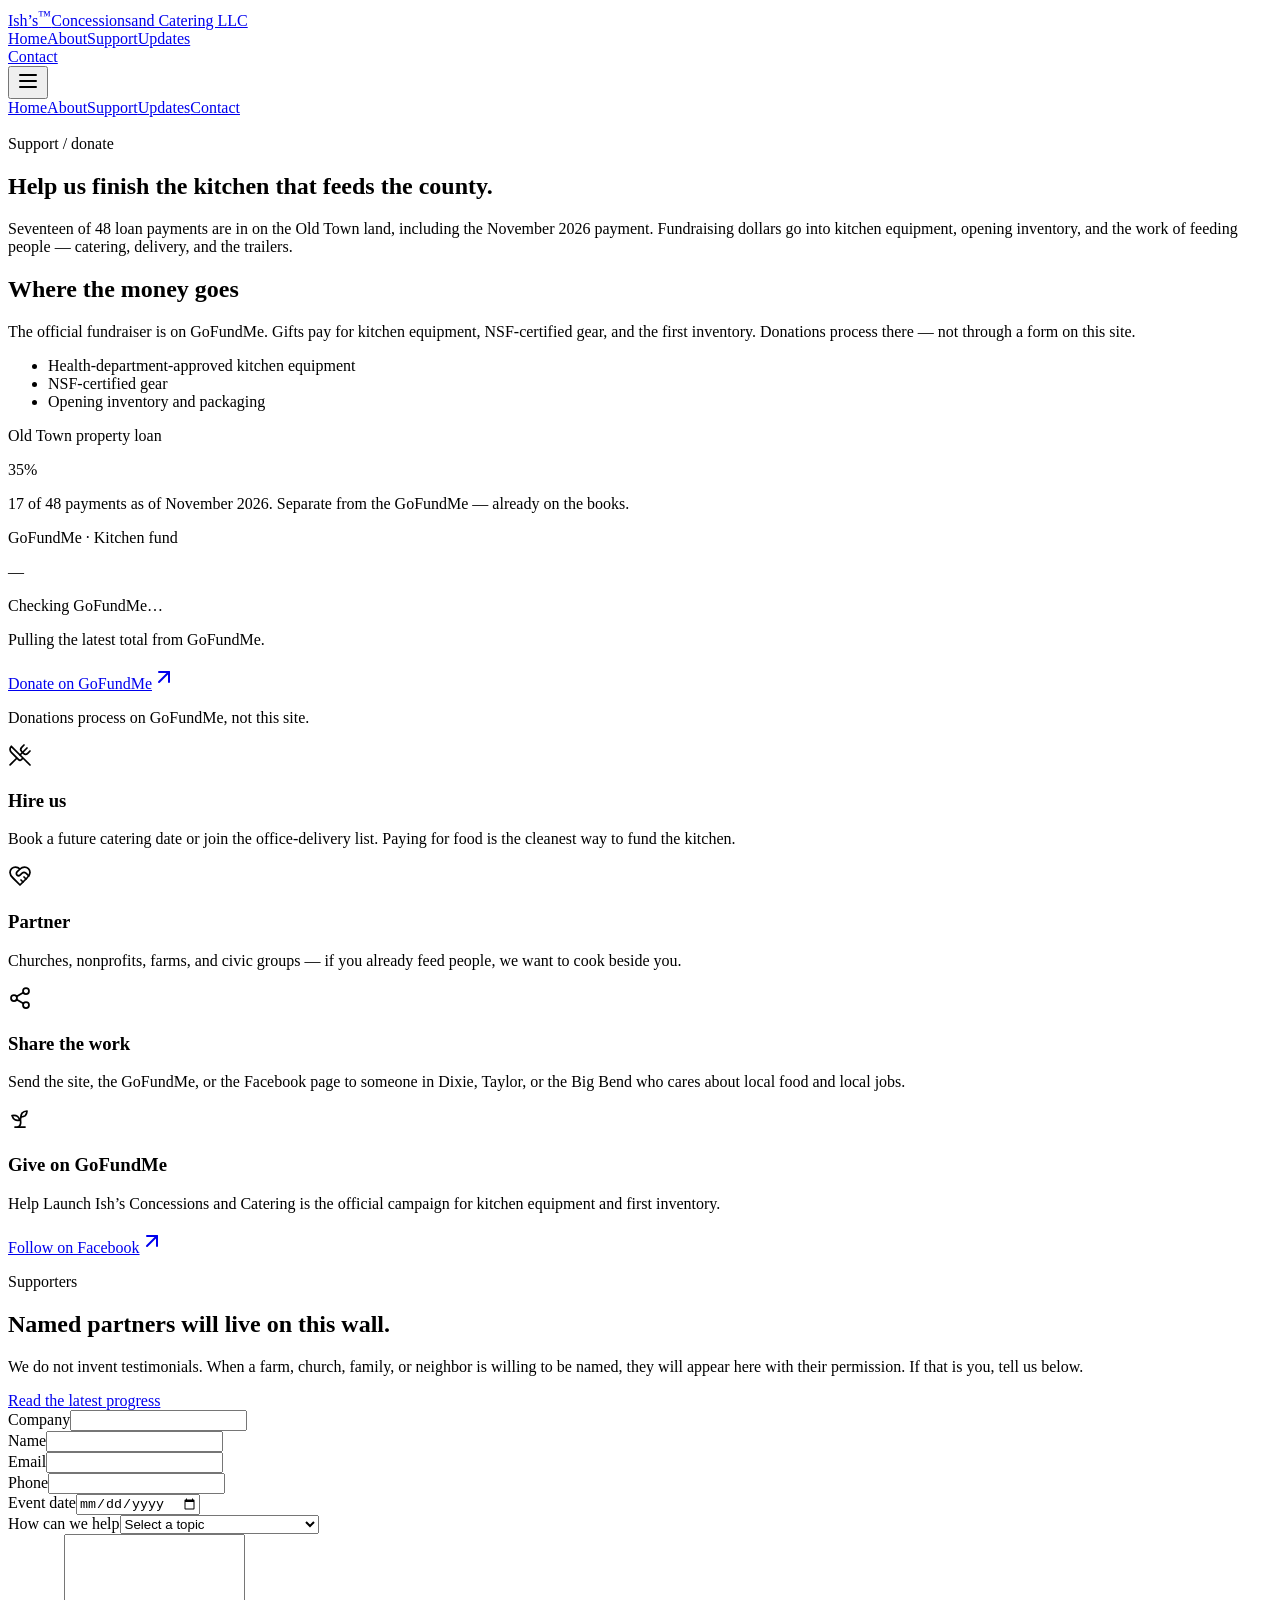
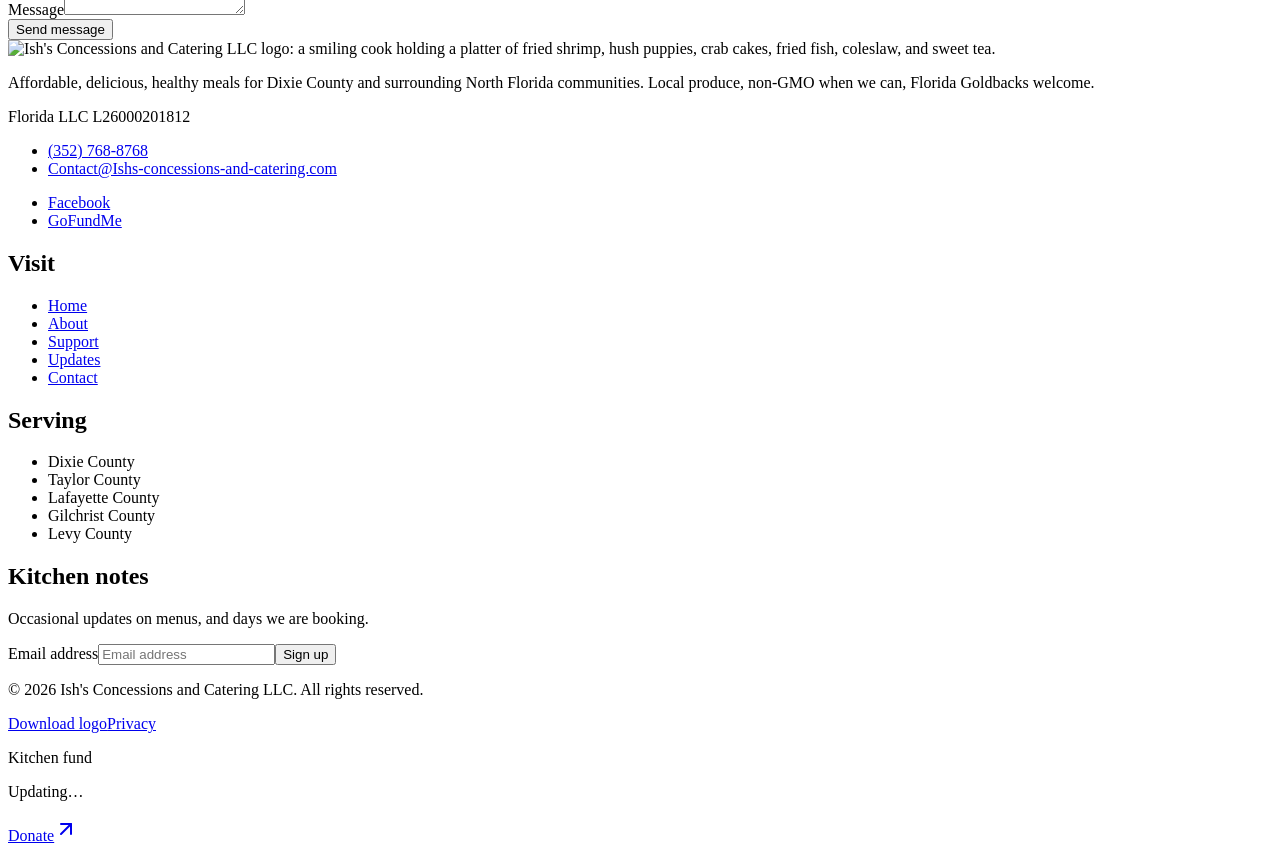
==== commit 9317cd50: "Restore index.html; November 2026: 17 of 48 payments (35%)" ====
--- a/docs/support/index.html
+++ b/docs/support/index.html
@@ -1 +1 @@
-<!DOCTYPE html><html lang="en" class="antialiased"><head><meta name="twitter:card" content="summary_large_image"><meta property="og:title" content="Ish&#39;s Concessions and Catering"><meta property="og:image" content="https://ishs-concessions-and-catering.grok.me/og.jpg"><meta property="og:image:width" content="1200"><meta property="og:image:height" content="630"><meta charSet="utf-8"/><meta name="viewport" content="width=device-width, initial-scale=1"/><link rel="preload" as="image" href="/images/logo-mark.png?v=20261025"/><link rel="preload" as="image" href="/images/property.jpg"/><link rel="preload" as="image" href="/images/logo-full.png?v=20261025"/><link rel="stylesheet" href="/assets/styles-CznBk5MO.css" data-precedence="default"/><link rel="stylesheet" href="https://fonts.googleapis.com/css2?family=Figtree:ital,wght@0,400;0,500;0,600;0,700;1,400&amp;family=Fraunces:ital,opsz,wght@0,9..144,500;0,9..144,600;0,9..144,700;1,9..144,500&amp;display=swap" data-precedence="default"/><title>Support · Ish&#x27;s Concessions and Catering LLC</title><meta name="description" content="Affordable, delicious, healthy meals for Dixie County and surrounding North Florida communities. Local produce, non-GMO when we can, Florida Goldbacks welcome."/><meta name="theme-color" content="#9E1A1F"/><link rel="modulepreload" href="/assets/index-Cjdv1KtD.js"/><link rel="modulepreload" href="/assets/support-G5Jx5zZ1.js"/><link rel="modulepreload" href="/assets/site-shell-BwdIbDD9.js"/><link rel="modulepreload" href="/assets/utensils-crossed-QYgB_U5D.js"/><link rel="modulepreload" href="/assets/page-hero-C0hZW1Ry.js"/><link rel="modulepreload" href="/assets/contact-form-l9EgA9MC.js"/><link rel="icon" type="image/svg+xml" href="/favicon.svg"/><link rel="manifest" href="/__grok/manifest.webmanifest"/><link rel="apple-touch-icon" href="/__grok/icon-180.png"/><link rel="preconnect" href="https://fonts.googleapis.com"/><link rel="preconnect" href="https://fonts.gstatic.com" crossorigin="anonymous"/><script type="application/ld+json">{"@context":"https://schema.org","@type":"CateringBusiness","name":"Ish's Concessions and Catering LLC","description":"Affordable, delicious, healthy meals for Dixie County and surrounding North Florida communities. Local produce, non-GMO when we can, Florida Goldbacks welcome.","telephone":"+13527688768","email":"contact@ishs-concessions-and-catering.com","url":"https://ishs-concessions-and-catering.com","areaServed":["Dixie County","Taylor County","Lafayette County","Gilchrist County","Levy County"],"sameAs":["https://www.facebook.com/profile.php?id=61594149606490","https://gofund.me/9710471c5"]}</script><meta name="apple-mobile-web-app-title" content="Ish&#39;s Concessions and Catering"><meta name="apple-mobile-web-app-status-bar-style" content="black"><meta name="grok-project-id" content="01a0995b-cbcd-7140-874e-90532ff0407a"><script src="https://grok.com/grok-app-builder/extensions.js" data-project-id="01a0995b-cbcd-7140-874e-90532ff0407a" defer></script><meta property="grok:app_id" content="01a0995b-cbcd-7140-874e-90532ff0407a"><meta property="x:creator" content="@ishmael_smith"><meta property="x:creator:id" content="1235992367989219328"></head><body class="bg-bg text-fg"><!--$--><div class="flex min-h-screen flex-col bg-bg text-fg"><header class="fixed inset-x-0 top-0 z-40 transition-[background-color,box-shadow,color] duration-200 ease-out bg-bg/92 text-fg shadow-[var(--shadow-border)] backdrop-blur-md"><div class="mx-auto flex h-[4.5rem] max-w-6xl items-center justify-between gap-4 px-4 sm:h-20 sm:px-6"><a aria-label="Ish&#x27;s Concessions and Catering home" href="/"><span class="inline-flex items-center gap-2.5"><span class="inline-flex shrink-0 overflow-hidden rounded-full bg-bg-elevated shadow-[var(--shadow-border)] size-11"><img src="/images/logo-mark.png?v=20261025" alt="" class="size-full object-cover object-[center_8%]"/></span><span class="flex flex-col gap-0.5"><span class="font-display font-semibold uppercase tracking-tight text-[1.05rem] text-fg">Ish’s<sup class="ml-0.5 text-[0.55em] font-semibold leading-none">™</sup></span><span class="font-display font-medium uppercase tracking-[0.12em] text-[0.62rem] text-primary">Concessions</span><span class="font-display font-medium uppercase tracking-[0.14em] text-[0.52rem] text-muted">and Catering LLC</span></span></span></a><nav class="hidden items-center gap-6 lg:flex" aria-label="Primary"><a class="text-sm font-medium tracking-wide transition-opacity duration-150 opacity-70 hover:opacity-100" href="/">Home</a><a class="text-sm font-medium tracking-wide transition-opacity duration-150 opacity-70 hover:opacity-100" href="/about">About</a><a class="text-sm font-medium tracking-wide transition-opacity duration-150 opacity-100 active" href="/support" data-status="active" aria-current="page">Support</a><a class="text-sm font-medium tracking-wide transition-opacity duration-150 opacity-70 hover:opacity-100" href="/updates">Updates</a></nav><div class="hidden lg:block"><a class="inline-flex items-center justify-center gap-2 whitespace-nowrap font-medium transition-[color,background-color,box-shadow,transform,opacity] duration-150 ease-out active:not-disabled:scale-[0.96] disabled:pointer-events-none disabled:opacity-50 focus-visible:outline-none focus-visible:ring-2 focus-visible:ring-ring focus-visible:ring-offset-2 focus-visible:ring-offset-bg [&amp;_svg]:pointer-events-none [&amp;_svg]:size-4 [&amp;_svg]:shrink-0 bg-primary text-primary-fg shadow-[0_1px_0_rgba(255,255,255,0.08)_inset] hover:bg-[color-mix(in_oklab,var(--color-primary)_88%,black)] h-10 rounded-sm px-3.5 text-sm" href="/contact">Contact</a></div><button type="button" class="relative flex size-11 items-center justify-center rounded-md lg:hidden" aria-label="Open menu" aria-expanded="false"><svg xmlns="http://www.w3.org/2000/svg" width="24" height="24" viewBox="0 0 24 24" fill="none" stroke="currentColor" stroke-width="2" stroke-linecap="round" stroke-linejoin="round" class="lucide lucide-menu size-5" aria-hidden="true"><path d="M4 12h16"></path><path d="M4 18h16"></path><path d="M4 6h16"></path></svg></button></div><div class="lg:hidden overflow-hidden border-t transition-[max-height,opacity] duration-200 ease-out border-border max-h-0 opacity-0"><nav class="flex flex-col gap-1 px-4 py-4 bg-bg" aria-label="Mobile"><a class="flex min-h-11 items-center rounded-md px-3 text-base font-medium" href="/">Home</a><a class="flex min-h-11 items-center rounded-md px-3 text-base font-medium" href="/about">About</a><a class="flex min-h-11 items-center rounded-md px-3 text-base font-medium active" href="/support" data-status="active" aria-current="page">Support</a><a class="flex min-h-11 items-center rounded-md px-3 text-base font-medium" href="/updates">Updates</a><a class="inline-flex items-center justify-center gap-2 whitespace-nowrap font-medium transition-[color,background-color,box-shadow,transform,opacity] duration-150 ease-out active:not-disabled:scale-[0.96] disabled:pointer-events-none disabled:opacity-50 focus-visible:outline-none focus-visible:ring-2 focus-visible:ring-ring focus-visible:ring-offset-2 focus-visible:ring-offset-bg [&amp;_svg]:pointer-events-none [&amp;_svg]:size-4 [&amp;_svg]:shrink-0 bg-primary text-primary-fg shadow-[0_1px_0_rgba(255,255,255,0.08)_inset] hover:bg-[color-mix(in_oklab,var(--color-primary)_88%,black)] h-11 rounded-md px-4 text-sm mt-2" href="/contact">Contact</a></nav></div></header><main class="flex-1 pb-28"><section class="relative isolate overflow-hidden bg-primary text-primary-fg min-h-[28rem] sm:min-h-[32rem]"><img src="/images/property.jpg" alt="" class="absolute inset-0 size-full object-cover outline-none"/><div class="absolute inset-0 page-veil"></div><div class="relative mx-auto flex max-w-6xl flex-col justify-end px-4 pb-12 pt-28 sm:px-6 sm:pb-16 sm:pt-36"><span class="inline-flex items-center rounded-full border px-3 py-1 text-[0.68rem] font-medium uppercase tracking-[0.16em] w-fit border-primary-fg/20 bg-primary-fg/8 text-primary-fg/85">Support / donate</span><h1 class="mt-4 max-w-3xl font-display text-4xl font-semibold leading-[1.1] tracking-tight sm:text-5xl">Help us finish the kitchen that feeds the county.</h1><p class="mt-4 max-w-xl text-base leading-relaxed text-primary-fg/80 sm:text-lg">Seventeen of 48 loan payments are in on the Old Town land, including the November 2026 payment. Fundraising dollars go into kitchen equipment, opening inventory, and the work of feeding people — catering, delivery, and the trailers.</p></div></section><section class="mx-auto max-w-6xl px-4 py-16 sm:px-6 lg:py-20"><div class="grid gap-8 lg:grid-cols-12 lg:items-start"><div class="lg:col-span-7"><h2 class="font-display text-3xl font-semibold tracking-tight sm:text-4xl">Where the money goes</h2><p class="mt-4 max-w-2xl leading-relaxed text-muted">The official fundraiser is on GoFundMe. Gifts pay for kitchen equipment, NSF-certified gear, and the first inventory. Donations process there — not through a form on this site.</p><ul class="mt-6 space-y-2 text-sm leading-relaxed text-muted"><li>Health-department-approved kitchen equipment</li><li>NSF-certified gear</li><li>Opening inventory and packaging</li></ul><div class="mt-8 rounded-xl bg-bg-elevated p-6 shadow-[var(--shadow-border)]"><p class="text-sm font-medium">Old Town property loan</p><p class="mt-1 font-display text-3xl font-semibold tabular-nums">35<!-- -->%</p><div class="mt-4 h-2 overflow-hidden rounded-full bg-paper"><div class="h-full rounded-full bg-primary" style="width:35%"></div></div><p class="mt-3 text-xs text-muted">16<!-- --> of <!-- -->48<!-- --> payments as of<!-- --> <!-- -->October 2026<!-- -->. Separate from the GoFundMe — already on the books.</p></div></div><div class="lg:col-span-5"><div class="rounded-xl bg-bg-elevated p-6 shadow-[var(--shadow-border)] sm:p-8"><p class="text-xs font-medium uppercase tracking-[0.16em] text-muted">GoFundMe · Kitchen fund</p><p class="mt-3 font-display text-4xl font-semibold tabular-nums tracking-tight">—</p><p class="mt-1 text-sm text-muted">Checking GoFundMe…</p><div class="overflow-hidden rounded-full bg-paper mt-4 h-2.5" role="progressbar" aria-valuemin="0" aria-valuemax="100" aria-valuenow="0" aria-label="0 percent of the GoFundMe goal"><div class="h-full rounded-full bg-primary transition-[width] duration-500" style="width:0%"></div></div><p class="mt-4 text-sm leading-relaxed text-muted">Pulling the latest total from GoFundMe.<!-- --> </p><a href="https://gofund.me/9710471c5" target="_blank" rel="noreferrer" class="inline-flex items-center justify-center gap-2 whitespace-nowrap font-medium transition-[color,background-color,box-shadow,transform,opacity] duration-150 ease-out active:not-disabled:scale-[0.96] disabled:pointer-events-none disabled:opacity-50 focus-visible:outline-none focus-visible:ring-2 focus-visible:ring-ring focus-visible:ring-offset-2 focus-visible:ring-offset-bg [&amp;_svg]:pointer-events-none [&amp;_svg]:size-4 [&amp;_svg]:shrink-0 bg-primary text-primary-fg shadow-[0_1px_0_rgba(255,255,255,0.08)_inset] hover:bg-[color-mix(in_oklab,var(--color-primary)_88%,black)] h-12 rounded-md px-5 text-[0.95rem] mt-6 w-full">Donate on GoFundMe<svg xmlns="http://www.w3.org/2000/svg" width="24" height="24" viewBox="0 0 24 24" fill="none" stroke="currentColor" stroke-width="2" stroke-linecap="round" stroke-linejoin="round" class="lucide lucide-arrow-up-right" aria-hidden="true"><path d="M7 7h10v10"></path><path d="M7 17 17 7"></path></svg></a><p class="mt-3 text-xs text-muted">Donations process on GoFundMe, not this site.</p></div></div></div><div class="mt-12 grid gap-5 md:grid-cols-2"><article class="rounded-lg bg-bg-elevated p-6 shadow-[var(--shadow-border)]"><svg xmlns="http://www.w3.org/2000/svg" width="24" height="24" viewBox="0 0 24 24" fill="none" stroke="currentColor" stroke-width="1.75" stroke-linecap="round" stroke-linejoin="round" class="lucide lucide-utensils-crossed size-5 text-primary" aria-hidden="true"><path d="m16 2-2.3 2.3a3 3 0 0 0 0 4.2l1.8 1.8a3 3 0 0 0 4.2 0L22 8"></path><path d="M15 15 3.3 3.3a4.2 4.2 0 0 0 0 6l7.3 7.3c.7.7 2 .7 2.8 0L15 15Zm0 0 7 7"></path><path d="m2.1 21.8 6.4-6.3"></path><path d="m19 5-7 7"></path></svg><h3 class="mt-4 font-display text-xl font-semibold tracking-tight">Hire us</h3><p class="mt-2 text-sm leading-relaxed text-muted">Book a future catering date or join the office-delivery list. Paying for food is the cleanest way to fund the kitchen.</p></article><article class="rounded-lg bg-bg-elevated p-6 shadow-[var(--shadow-border)]"><svg xmlns="http://www.w3.org/2000/svg" width="24" height="24" viewBox="0 0 24 24" fill="none" stroke="currentColor" stroke-width="1.75" stroke-linecap="round" stroke-linejoin="round" class="lucide lucide-heart-handshake size-5 text-primary" aria-hidden="true"><path d="M19 14c1.49-1.46 3-3.21 3-5.5A5.5 5.5 0 0 0 16.5 3c-1.76 0-3 .5-4.5 2-1.5-1.5-2.74-2-4.5-2A5.5 5.5 0 0 0 2 8.5c0 2.3 1.5 4.05 3 5.5l7 7Z"></path><path d="M12 5 9.04 7.96a2.17 2.17 0 0 0 0 3.08c.82.82 2.13.85 3 .07l2.07-1.9a2.82 2.82 0 0 1 3.79 0l2.96 2.66"></path><path d="m18 15-2-2"></path><path d="m15 18-2-2"></path></svg><h3 class="mt-4 font-display text-xl font-semibold tracking-tight">Partner</h3><p class="mt-2 text-sm leading-relaxed text-muted">Churches, nonprofits, farms, and civic groups — if you already feed people, we want to cook beside you.</p></article><article class="rounded-lg bg-bg-elevated p-6 shadow-[var(--shadow-border)]"><svg xmlns="http://www.w3.org/2000/svg" width="24" height="24" viewBox="0 0 24 24" fill="none" stroke="currentColor" stroke-width="1.75" stroke-linecap="round" stroke-linejoin="round" class="lucide lucide-share2 lucide-share-2 size-5 text-primary" aria-hidden="true"><circle cx="18" cy="5" r="3"></circle><circle cx="6" cy="12" r="3"></circle><circle cx="18" cy="19" r="3"></circle><line x1="8.59" x2="15.42" y1="13.51" y2="17.49"></line><line x1="15.41" x2="8.59" y1="6.51" y2="10.49"></line></svg><h3 class="mt-4 font-display text-xl font-semibold tracking-tight">Share the work</h3><p class="mt-2 text-sm leading-relaxed text-muted">Send the site, the GoFundMe, or the Facebook page to someone in Dixie, Taylor, or the Big Bend who cares about local food and local jobs.</p></article><article class="rounded-lg bg-bg-elevated p-6 shadow-[var(--shadow-border)]"><svg xmlns="http://www.w3.org/2000/svg" width="24" height="24" viewBox="0 0 24 24" fill="none" stroke="currentColor" stroke-width="1.75" stroke-linecap="round" stroke-linejoin="round" class="lucide lucide-sprout size-5 text-primary" aria-hidden="true"><path d="M7 20h10"></path><path d="M10 20c5.5-2.5.8-6.4 3-10"></path><path d="M9.5 9.4c1.1.8 1.8 2.2 2.3 3.7-2 .4-3.5.4-4.8-.3-1.2-.6-2.3-1.9-3-4.2 2.8-.5 4.4 0 5.5.8z"></path><path d="M14.1 6a7 7 0 0 0-1.1 4c1.9-.1 3.3-.6 4.3-1.4 1-1 1.6-2.3 1.7-4.6-2.7.1-4 1-4.9 2z"></path></svg><h3 class="mt-4 font-display text-xl font-semibold tracking-tight">Give on GoFundMe</h3><p class="mt-2 text-sm leading-relaxed text-muted">Help Launch Ish’s Concessions and Catering is the official campaign for kitchen equipment and first inventory.</p></article></div><div class="mt-6"><a href="https://www.facebook.com/profile.php?id=61594149606490" target="_blank" rel="noreferrer" class="inline-flex items-center justify-center gap-2 whitespace-nowrap font-medium transition-[color,background-color,box-shadow,transform,opacity] duration-150 ease-out active:not-disabled:scale-[0.96] disabled:pointer-events-none disabled:opacity-50 focus-visible:outline-none focus-visible:ring-2 focus-visible:ring-ring focus-visible:ring-offset-2 focus-visible:ring-offset-bg [&amp;_svg]:pointer-events-none [&amp;_svg]:size-4 [&amp;_svg]:shrink-0 bg-bg-elevated text-fg shadow-[var(--shadow-border)] hover:shadow-[var(--shadow-border-hover)] h-11 rounded-md px-4 text-sm">Follow on Facebook<svg xmlns="http://www.w3.org/2000/svg" width="24" height="24" viewBox="0 0 24 24" fill="none" stroke="currentColor" stroke-width="2" stroke-linecap="round" stroke-linejoin="round" class="lucide lucide-arrow-up-right" aria-hidden="true"><path d="M7 7h10v10"></path><path d="M7 17 17 7"></path></svg></a></div></section><section class="bg-paper"><div class="mx-auto grid max-w-6xl gap-12 px-4 py-16 sm:px-6 lg:grid-cols-12 lg:py-20"><div class="lg:col-span-5"><p class="text-xs font-medium uppercase tracking-[0.18em] text-muted">Supporters</p><h2 class="mt-3 font-display text-3xl font-semibold tracking-tight">Named partners will live on this wall.</h2><p class="mt-4 leading-relaxed text-muted">We do not invent testimonials. When a farm, church, family, or neighbor is willing to be named, they will appear here with their permission. If that is you, tell us below.</p><a class="inline-flex items-center justify-center gap-2 whitespace-nowrap font-medium transition-[color,background-color,box-shadow,transform,opacity] duration-150 ease-out active:not-disabled:scale-[0.96] disabled:pointer-events-none disabled:opacity-50 focus-visible:outline-none focus-visible:ring-2 focus-visible:ring-ring focus-visible:ring-offset-2 focus-visible:ring-offset-bg [&amp;_svg]:pointer-events-none [&amp;_svg]:size-4 [&amp;_svg]:shrink-0 bg-bg-elevated text-fg shadow-[var(--shadow-border)] hover:shadow-[var(--shadow-border-hover)] h-11 rounded-md px-4 text-sm mt-6" href="/updates">Read the latest progress</a></div><div class="lg:col-span-7"><form class="grid gap-5 rounded-xl bg-bg-elevated p-6 shadow-[var(--shadow-border)] sm:p-8" noValidate="" accept-charset="UTF-8" action="https://formsubmit.co/contact@ishs-concessions-and-catering.com" method="POST"><input type="hidden" name="_captcha" value="false"/><input type="hidden" name="_template" value="table"/><input type="hidden" name="_next" value="/contact?sent=1"/><input type="hidden" name="_subject" value="Ish&#x27;s website catering request"/><input type="hidden" name="_replyto" value=""/><div class="hidden" aria-hidden="true"><label>Company<input type="text" tabindex="-1" autoComplete="off" name="_honey"/></label></div><div class="grid gap-5 sm:grid-cols-2"><div class="grid gap-2"><label class="text-sm font-medium text-fg leading-none peer-disabled:opacity-60">Name</label><input class="flex h-11 w-full rounded-md border border-border bg-bg-elevated px-3.5 text-sm text-fg placeholder:text-subtle shadow-[var(--shadow-border)] transition-[box-shadow,border-color] duration-150 focus-visible:outline-none focus-visible:ring-2 focus-visible:ring-ring disabled:cursor-not-allowed disabled:opacity-50" autoComplete="name" name="name"/></div><div class="grid gap-2"><label class="text-sm font-medium text-fg leading-none peer-disabled:opacity-60">Email</label><input type="email" class="flex h-11 w-full rounded-md border border-border bg-bg-elevated px-3.5 text-sm text-fg placeholder:text-subtle shadow-[var(--shadow-border)] transition-[box-shadow,border-color] duration-150 focus-visible:outline-none focus-visible:ring-2 focus-visible:ring-ring disabled:cursor-not-allowed disabled:opacity-50" autoComplete="email" name="email"/></div></div><div class="grid gap-5 sm:grid-cols-2"><div class="grid gap-2"><label class="text-sm font-medium text-fg leading-none peer-disabled:opacity-60">Phone</label><input type="tel" class="flex h-11 w-full rounded-md border border-border bg-bg-elevated px-3.5 text-sm text-fg placeholder:text-subtle shadow-[var(--shadow-border)] transition-[box-shadow,border-color] duration-150 focus-visible:outline-none focus-visible:ring-2 focus-visible:ring-ring disabled:cursor-not-allowed disabled:opacity-50" autoComplete="tel" name="phone"/></div><div class="grid gap-2"><label class="text-sm font-medium text-fg leading-none peer-disabled:opacity-60">Event date</label><input type="date" class="flex h-11 w-full rounded-md border border-border bg-bg-elevated px-3.5 text-sm text-fg placeholder:text-subtle shadow-[var(--shadow-border)] transition-[box-shadow,border-color] duration-150 focus-visible:outline-none focus-visible:ring-2 focus-visible:ring-ring disabled:cursor-not-allowed disabled:opacity-50" name="eventDate"/></div></div><div class="grid gap-2"><label class="text-sm font-medium text-fg leading-none peer-disabled:opacity-60">How can we help</label><select class="flex h-11 w-full rounded-md border border-border bg-bg-elevated px-3.5 text-sm text-fg shadow-[var(--shadow-border)] focus-visible:outline-none focus-visible:ring-2 focus-visible:ring-ring" name="topic"><option value="">Select a topic</option><option value="Cloud kitchen / office delivery">Cloud kitchen / office delivery</option><option value="Event catering">Event catering</option><option value="Concession trailer / food truck">Concession trailer / food truck</option><option value="Partnership or nonprofit">Partnership or nonprofit</option><option value="Support the kitchen build">Support the kitchen build</option><option value="Something else">Something else</option></select></div><div class="grid gap-2"><label class="text-sm font-medium text-fg leading-none peer-disabled:opacity-60">Message</label><textarea class="flex min-h-32 w-full rounded-md border border-border bg-bg-elevated px-3.5 py-3 text-sm text-fg placeholder:text-subtle shadow-[var(--shadow-border)] transition-[box-shadow,border-color] duration-150 focus-visible:outline-none focus-visible:ring-2 focus-visible:ring-ring disabled:cursor-not-allowed disabled:opacity-50" rows="5" name="message"></textarea></div><button class="inline-flex items-center justify-center gap-2 whitespace-nowrap font-medium transition-[color,background-color,box-shadow,transform,opacity] duration-150 ease-out active:not-disabled:scale-[0.96] disabled:pointer-events-none disabled:opacity-50 focus-visible:outline-none focus-visible:ring-2 focus-visible:ring-ring focus-visible:ring-offset-2 focus-visible:ring-offset-bg [&amp;_svg]:pointer-events-none [&amp;_svg]:size-4 [&amp;_svg]:shrink-0 bg-primary text-primary-fg shadow-[0_1px_0_rgba(255,255,255,0.08)_inset] hover:bg-[color-mix(in_oklab,var(--color-primary)_88%,black)] h-12 rounded-md px-5 text-[0.95rem]" type="submit">Send message</button></form></div></div></section></main><footer class="bg-fg text-bg pb-28"><div class="mx-auto grid max-w-6xl gap-12 px-4 py-16 sm:px-6 lg:grid-cols-12 lg:py-20"><div class="lg:col-span-5"><div class="max-w-[13.5rem] overflow-hidden rounded-lg bg-bg p-3"><img src="/images/logo-full.png?v=20261025" alt="Ish&#x27;s Concessions and Catering LLC logo: a smiling cook holding a platter of fried shrimp, hush puppies, crab cakes, fried fish, coleslaw, and sweet tea." class="mx-auto w-full bg-bg-elevated max-w-none"/></div><p class="mt-5 max-w-sm text-sm leading-relaxed text-bg/75">Affordable, delicious, healthy meals for Dixie County and surrounding North Florida communities. Local produce, non-GMO when we can, Florida Goldbacks welcome.</p><p class="mt-4 text-xs uppercase tracking-[0.16em] text-bg/55">Florida LLC <!-- -->L26000201812</p><ul class="mt-4 space-y-1.5 text-sm text-bg/85"><li><a href="tel:+13527688768" class="hover:text-bg">(352) 768-8768</a></li><li><a href="mailto:contact@ishs-concessions-and-catering.com" class="hover:text-bg break-all">Contact@Ishs-concessions-and-catering.com</a></li></ul><ul class="mt-4 flex flex-wrap gap-x-5 gap-y-2 text-sm text-bg/85"><li><a href="https://www.facebook.com/profile.php?id=61594149606490" target="_blank" rel="noreferrer" class="hover:text-bg">Facebook</a></li><li><a href="https://gofund.me/9710471c5" target="_blank" rel="noreferrer" class="hover:text-bg">GoFundMe</a></li></ul></div><div class="grid gap-10 sm:grid-cols-2 lg:col-span-4"><div><h2 class="font-sans text-xs font-semibold uppercase tracking-[0.18em] text-bg/55">Visit</h2><ul class="mt-4 space-y-2.5 text-sm text-bg/85"><li><a class="hover:text-bg" href="/">Home</a></li><li><a class="hover:text-bg" href="/about">About</a></li><li><a class="hover:text-bg active" href="/support" data-status="active" aria-current="page">Support</a></li><li><a class="hover:text-bg" href="/updates">Updates</a></li><li><a class="hover:text-bg" href="/contact">Contact</a></li></ul></div><div><h2 class="font-sans text-xs font-semibold uppercase tracking-[0.18em] text-bg/55">Serving</h2><ul class="mt-4 space-y-2.5 text-sm text-bg/85"><li>Dixie County</li><li>Taylor County</li><li>Lafayette County</li><li>Gilchrist County</li><li>Levy County</li></ul></div></div><div class="lg:col-span-3"><h2 class="font-sans text-xs font-semibold uppercase tracking-[0.18em] text-bg/55">Kitchen notes</h2><p class="mt-4 text-sm leading-relaxed text-bg/75">Occasional updates on menus, and days we are booking.</p><div class="mt-4"><form class="flex flex-col gap-2 sm:flex-col"><label class="sr-only" for="footer-email">Email address</label><input type="email" class="flex h-11 w-full rounded-md border px-3.5 text-sm shadow-[var(--shadow-border)] transition-[box-shadow,border-color] duration-150 focus-visible:outline-none focus-visible:ring-2 focus-visible:ring-ring disabled:cursor-not-allowed disabled:opacity-50 border-primary-fg/20 bg-primary-fg/8 text-primary-fg placeholder:text-primary-fg/45" id="footer-email" required="" autoComplete="email" placeholder="Email address" value=""/><button class="inline-flex items-center justify-center gap-2 whitespace-nowrap font-medium transition-[color,background-color,box-shadow,transform,opacity] duration-150 ease-out active:not-disabled:scale-[0.96] disabled:pointer-events-none disabled:opacity-50 focus-visible:outline-none focus-visible:ring-2 focus-visible:ring-ring focus-visible:ring-offset-2 focus-visible:ring-offset-bg [&amp;_svg]:pointer-events-none [&amp;_svg]:size-4 [&amp;_svg]:shrink-0 bg-bg text-primary hover:bg-bg-elevated h-11 rounded-md px-4 text-sm sm:px-5" type="submit">Sign up</button></form></div></div></div><div class="border-t border-bg/10"><div class="mx-auto flex max-w-6xl flex-col gap-2 px-4 py-5 text-xs text-bg/55 sm:flex-row sm:items-center sm:justify-between sm:px-6"><p>© <!-- -->2026<!-- --> <!-- -->Ish&#x27;s Concessions and Catering LLC<!-- -->. All rights reserved.</p><div class="flex gap-4"><a href="/images/Ishs-Concessions-and-Catering-logo.png?v=20261025" download="Ishs-Concessions-and-Catering-logo.png" class="hover:text-bg">Download logo</a><a class="hover:text-bg" href="/privacy">Privacy</a></div></div></div></footer><div class="pointer-events-none fixed inset-x-0 bottom-0 z-50 p-3 sm:p-4"><div class="pointer-events-auto mx-auto flex max-w-6xl flex-col gap-3 rounded-lg bg-bg-elevated px-4 py-3 shadow-[var(--shadow-border-hover)] sm:flex-row sm:items-center sm:gap-6 sm:px-5"><div class="min-w-0 flex-1"><div class="flex items-baseline justify-between gap-3"><p class="text-sm font-medium">Kitchen fund</p><p class="shrink-0 text-xs tabular-nums text-muted">Updating…</p></div><div class="h-2 overflow-hidden rounded-full bg-paper mt-2" role="progressbar" aria-valuemin="0" aria-valuemax="100" aria-valuenow="0" aria-label="0 percent of the GoFundMe goal"><div class="h-full rounded-full bg-primary transition-[width] duration-500" style="width:0%"></div></div></div><a href="https://gofund.me/9710471c5" target="_blank" rel="noreferrer" class="inline-flex items-center justify-center gap-2 whitespace-nowrap font-medium transition-[color,background-color,box-shadow,transform,opacity] duration-150 ease-out active:not-disabled:scale-[0.96] disabled:pointer-events-none disabled:opacity-50 focus-visible:outline-none focus-visible:ring-2 focus-visible:ring-ring focus-visible:ring-offset-2 focus-visible:ring-offset-bg [&amp;_svg]:pointer-events-none [&amp;_svg]:size-4 [&amp;_svg]:shrink-0 bg-primary text-primary-fg shadow-[0_1px_0_rgba(255,255,255,0.08)_inset] hover:bg-[color-mix(in_oklab,var(--color-primary)_88%,black)] h-10 rounded-sm px-3.5 text-sm w-full shrink-0 sm:w-auto">Donate<svg xmlns="http://www.w3.org/2000/svg" width="24" height="24" viewBox="0 0 24 24" fill="none" stroke="currentColor" stroke-width="2" stroke-linecap="round" stroke-linejoin="round" class="lucide lucide-arrow-up-right" aria-hidden="true"><path d="M7 7h10v10"></path><path d="M7 17 17 7"></path></svg></a></div></div></div><!--/$--><section aria-label="Notifications alt+T" tabindex="-1" aria-live="polite" aria-relevant="additions text" aria-atomic="false" data-react-aria-top-layer="true"></section><script data-tsr-stream-part="">(self.$R=self.$R||{})["tsr"]=[];self.$_TSR={h(){this.hydrated=!0,this.c()},e(){this.streamEnded=!0,this.c()},c(){this.hydrated&&this.streamEnded&&(delete self.$_TSR,delete self.$R.tsr)},p(e){this.initialized?e():this.buffer.push(e)},buffer:[]};$_TSR.router=($R=>$R[0]={manifest:$R[1]={routes:$R[2]={__root__:$R[3]={preloads:$R[4]=["/assets/index-Cjdv1KtD.js"],scripts:$R[5]=[$R[6]={attrs:$R[7]={type:"module",async:!0,src:"/assets/index-Cjdv1KtD.js"}}]},"/support":$R[8]={preloads:$R[9]=["/assets/support-G5Jx5zZ1.js","/assets/site-shell-BwdIbDD9.js","/assets/utensils-crossed-QYgB_U5D.js","/assets/page-hero-C0hZW1Ry.js","/assets/contact-form-l9EgA9MC.js"]}}},matches:$R[10]=[$R[11]={i:"__root__#",u:1793326017848,s:"success",ssr:!0},$R[12]={i:"#support#support",u:1793326017848,s:"success",ssr:!0}]})($R["tsr"]);$_TSR.e();{let s=document.currentScript,p;while((p=s.previousElementSibling)&&p.hasAttribute('data-tsr-stream-part'))p.remove();s.remove()}</script><script type="module" async="" src="/assets/index-Cjdv1KtD.js"></script><script>document.currentScript.remove();/*$tsr-stream-boundary*/</script></body></html>+<!DOCTYPE html><html lang="en" class="antialiased"><head><meta name="twitter:card" content="summary_large_image"><meta property="og:title" content="Ish&#39;s Concessions and Catering"><meta property="og:image" content="https://ishs-concessions-and-catering.grok.me/og.jpg"><meta property="og:image:width" content="1200"><meta property="og:image:height" content="630"><meta charSet="utf-8"/><meta name="viewport" content="width=device-width, initial-scale=1"/><link rel="preload" as="image" href="/images/logo-mark.png?v=20261025"/><link rel="preload" as="image" href="/images/property.jpg"/><link rel="preload" as="image" href="/images/logo-full.png?v=20261025"/><link rel="stylesheet" href="/assets/styles-CznBk5MO.css" data-precedence="default"/><link rel="stylesheet" href="https://fonts.googleapis.com/css2?family=Figtree:ital,wght@0,400;0,500;0,600;0,700;1,400&amp;family=Fraunces:ital,opsz,wght@0,9..144,500;0,9..144,600;0,9..144,700;1,9..144,500&amp;display=swap" data-precedence="default"/><title>Support · Ish&#x27;s Concessions and Catering LLC</title><meta name="description" content="Affordable, delicious, healthy meals for Dixie County and surrounding North Florida communities. Local produce, non-GMO when we can, Florida Goldbacks welcome."/><meta name="theme-color" content="#9E1A1F"/><link rel="modulepreload" href="/assets/index-Cjdv1KtD.js"/><link rel="modulepreload" href="/assets/support-G5Jx5zZ1.js"/><link rel="modulepreload" href="/assets/site-shell-BwdIbDD9.js"/><link rel="modulepreload" href="/assets/utensils-crossed-QYgB_U5D.js"/><link rel="modulepreload" href="/assets/page-hero-C0hZW1Ry.js"/><link rel="modulepreload" href="/assets/contact-form-l9EgA9MC.js"/><link rel="icon" type="image/svg+xml" href="/favicon.svg"/><link rel="manifest" href="/__grok/manifest.webmanifest"/><link rel="apple-touch-icon" href="/__grok/icon-180.png"/><link rel="preconnect" href="https://fonts.googleapis.com"/><link rel="preconnect" href="https://fonts.gstatic.com" crossorigin="anonymous"/><script type="application/ld+json">{"@context":"https://schema.org","@type":"CateringBusiness","name":"Ish's Concessions and Catering LLC","description":"Affordable, delicious, healthy meals for Dixie County and surrounding North Florida communities. Local produce, non-GMO when we can, Florida Goldbacks welcome.","telephone":"+13527688768","email":"contact@ishs-concessions-and-catering.com","url":"https://ishs-concessions-and-catering.com","areaServed":["Dixie County","Taylor County","Lafayette County","Gilchrist County","Levy County"],"sameAs":["https://www.facebook.com/profile.php?id=61594149606490","https://gofund.me/9710471c5"]}</script><meta name="apple-mobile-web-app-title" content="Ish&#39;s Concessions and Catering"><meta name="apple-mobile-web-app-status-bar-style" content="black"><meta name="grok-project-id" content="01a0995b-cbcd-7140-874e-90532ff0407a"><script src="https://grok.com/grok-app-builder/extensions.js" data-project-id="01a0995b-cbcd-7140-874e-90532ff0407a" defer></script><meta property="grok:app_id" content="01a0995b-cbcd-7140-874e-90532ff0407a"><meta property="x:creator" content="@ishmael_smith"><meta property="x:creator:id" content="1235992367989219328"></head><body class="bg-bg text-fg"><!--$--><div class="flex min-h-screen flex-col bg-bg text-fg"><header class="fixed inset-x-0 top-0 z-40 transition-[background-color,box-shadow,color] duration-200 ease-out bg-bg/92 text-fg shadow-[var(--shadow-border)] backdrop-blur-md"><div class="mx-auto flex h-[4.5rem] max-w-6xl items-center justify-between gap-4 px-4 sm:h-20 sm:px-6"><a aria-label="Ish&#x27;s Concessions and Catering home" href="/"><span class="inline-flex items-center gap-2.5"><span class="inline-flex shrink-0 overflow-hidden rounded-full bg-bg-elevated shadow-[var(--shadow-border)] size-11"><img src="/images/logo-mark.png?v=20261025" alt="" class="size-full object-cover object-[center_8%]"/></span><span class="flex flex-col gap-0.5"><span class="font-display font-semibold uppercase tracking-tight text-[1.05rem] text-fg">Ish’s<sup class="ml-0.5 text-[0.55em] font-semibold leading-none">™</sup></span><span class="font-display font-medium uppercase tracking-[0.12em] text-[0.62rem] text-primary">Concessions</span><span class="font-display font-medium uppercase tracking-[0.14em] text-[0.52rem] text-muted">and Catering LLC</span></span></span></a><nav class="hidden items-center gap-6 lg:flex" aria-label="Primary"><a class="text-sm font-medium tracking-wide transition-opacity duration-150 opacity-70 hover:opacity-100" href="/">Home</a><a class="text-sm font-medium tracking-wide transition-opacity duration-150 opacity-70 hover:opacity-100" href="/about">About</a><a class="text-sm font-medium tracking-wide transition-opacity duration-150 opacity-100 active" href="/support" data-status="active" aria-current="page">Support</a><a class="text-sm font-medium tracking-wide transition-opacity duration-150 opacity-70 hover:opacity-100" href="/updates">Updates</a></nav><div class="hidden lg:block"><a class="inline-flex items-center justify-center gap-2 whitespace-nowrap font-medium transition-[color,background-color,box-shadow,transform,opacity] duration-150 ease-out active:not-disabled:scale-[0.96] disabled:pointer-events-none disabled:opacity-50 focus-visible:outline-none focus-visible:ring-2 focus-visible:ring-ring focus-visible:ring-offset-2 focus-visible:ring-offset-bg [&amp;_svg]:pointer-events-none [&amp;_svg]:size-4 [&amp;_svg]:shrink-0 bg-primary text-primary-fg shadow-[0_1px_0_rgba(255,255,255,0.08)_inset] hover:bg-[color-mix(in_oklab,var(--color-primary)_88%,black)] h-10 rounded-sm px-3.5 text-sm" href="/contact">Contact</a></div><button type="button" class="relative flex size-11 items-center justify-center rounded-md lg:hidden" aria-label="Open menu" aria-expanded="false"><svg xmlns="http://www.w3.org/2000/svg" width="24" height="24" viewBox="0 0 24 24" fill="none" stroke="currentColor" stroke-width="2" stroke-linecap="round" stroke-linejoin="round" class="lucide lucide-menu size-5" aria-hidden="true"><path d="M4 12h16"></path><path d="M4 18h16"></path><path d="M4 6h16"></path></svg></button></div><div class="lg:hidden overflow-hidden border-t transition-[max-height,opacity] duration-200 ease-out border-border max-h-0 opacity-0"><nav class="flex flex-col gap-1 px-4 py-4 bg-bg" aria-label="Mobile"><a class="flex min-h-11 items-center rounded-md px-3 text-base font-medium" href="/">Home</a><a class="flex min-h-11 items-center rounded-md px-3 text-base font-medium" href="/about">About</a><a class="flex min-h-11 items-center rounded-md px-3 text-base font-medium active" href="/support" data-status="active" aria-current="page">Support</a><a class="flex min-h-11 items-center rounded-md px-3 text-base font-medium" href="/updates">Updates</a><a class="inline-flex items-center justify-center gap-2 whitespace-nowrap font-medium transition-[color,background-color,box-shadow,transform,opacity] duration-150 ease-out active:not-disabled:scale-[0.96] disabled:pointer-events-none disabled:opacity-50 focus-visible:outline-none focus-visible:ring-2 focus-visible:ring-ring focus-visible:ring-offset-2 focus-visible:ring-offset-bg [&amp;_svg]:pointer-events-none [&amp;_svg]:size-4 [&amp;_svg]:shrink-0 bg-primary text-primary-fg shadow-[0_1px_0_rgba(255,255,255,0.08)_inset] hover:bg-[color-mix(in_oklab,var(--color-primary)_88%,black)] h-11 rounded-md px-4 text-sm mt-2" href="/contact">Contact</a></nav></div></header><main class="flex-1 pb-28"><section class="relative isolate overflow-hidden bg-primary text-primary-fg min-h-[28rem] sm:min-h-[32rem]"><img src="/images/property.jpg" alt="" class="absolute inset-0 size-full object-cover outline-none"/><div class="absolute inset-0 page-veil"></div><div class="relative mx-auto flex max-w-6xl flex-col justify-end px-4 pb-12 pt-28 sm:px-6 sm:pb-16 sm:pt-36"><span class="inline-flex items-center rounded-full border px-3 py-1 text-[0.68rem] font-medium uppercase tracking-[0.16em] w-fit border-primary-fg/20 bg-primary-fg/8 text-primary-fg/85">Support / donate</span><h1 class="mt-4 max-w-3xl font-display text-4xl font-semibold leading-[1.1] tracking-tight sm:text-5xl">Help us finish the kitchen that feeds the county.</h1><p class="mt-4 max-w-xl text-base leading-relaxed text-primary-fg/80 sm:text-lg">Seventeen of 48 loan payments are in on the Old Town land, including the November 2026 payment. Fundraising dollars go into kitchen equipment, opening inventory, and the work of feeding people — catering, delivery, and the trailers.</p></div></section><section class="mx-auto max-w-6xl px-4 py-16 sm:px-6 lg:py-20"><div class="grid gap-8 lg:grid-cols-12 lg:items-start"><div class="lg:col-span-7"><h2 class="font-display text-3xl font-semibold tracking-tight sm:text-4xl">Where the money goes</h2><p class="mt-4 max-w-2xl leading-relaxed text-muted">The official fundraiser is on GoFundMe. Gifts pay for kitchen equipment, NSF-certified gear, and the first inventory. Donations process there — not through a form on this site.</p><ul class="mt-6 space-y-2 text-sm leading-relaxed text-muted"><li>Health-department-approved kitchen equipment</li><li>NSF-certified gear</li><li>Opening inventory and packaging</li></ul><div class="mt-8 rounded-xl bg-bg-elevated p-6 shadow-[var(--shadow-border)]"><p class="text-sm font-medium">Old Town property loan</p><p class="mt-1 font-display text-3xl font-semibold tabular-nums">35<!-- -->%</p><div class="mt-4 h-2 overflow-hidden rounded-full bg-paper"><div class="h-full rounded-full bg-primary" style="width:35%"></div></div><p class="mt-3 text-xs text-muted">17<!-- --> of <!-- -->48<!-- --> payments as of<!-- --> <!-- -->November 2026<!-- -->. Separate from the GoFundMe — already on the books.</p></div></div><div class="lg:col-span-5"><div class="rounded-xl bg-bg-elevated p-6 shadow-[var(--shadow-border)] sm:p-8"><p class="text-xs font-medium uppercase tracking-[0.16em] text-muted">GoFundMe · Kitchen fund</p><p class="mt-3 font-display text-4xl font-semibold tabular-nums tracking-tight">—</p><p class="mt-1 text-sm text-muted">Checking GoFundMe…</p><div class="overflow-hidden rounded-full bg-paper mt-4 h-2.5" role="progressbar" aria-valuemin="0" aria-valuemax="100" aria-valuenow="0" aria-label="0 percent of the GoFundMe goal"><div class="h-full rounded-full bg-primary transition-[width] duration-500" style="width:0%"></div></div><p class="mt-4 text-sm leading-relaxed text-muted">Pulling the latest total from GoFundMe.<!-- --> </p><a href="https://gofund.me/9710471c5" target="_blank" rel="noreferrer" class="inline-flex items-center justify-center gap-2 whitespace-nowrap font-medium transition-[color,background-color,box-shadow,transform,opacity] duration-150 ease-out active:not-disabled:scale-[0.96] disabled:pointer-events-none disabled:opacity-50 focus-visible:outline-none focus-visible:ring-2 focus-visible:ring-ring focus-visible:ring-offset-2 focus-visible:ring-offset-bg [&amp;_svg]:pointer-events-none [&amp;_svg]:size-4 [&amp;_svg]:shrink-0 bg-primary text-primary-fg shadow-[0_1px_0_rgba(255,255,255,0.08)_inset] hover:bg-[color-mix(in_oklab,var(--color-primary)_88%,black)] h-12 rounded-md px-5 text-[0.95rem] mt-6 w-full">Donate on GoFundMe<svg xmlns="http://www.w3.org/2000/svg" width="24" height="24" viewBox="0 0 24 24" fill="none" stroke="currentColor" stroke-width="2" stroke-linecap="round" stroke-linejoin="round" class="lucide lucide-arrow-up-right" aria-hidden="true"><path d="M7 7h10v10"></path><path d="M7 17 17 7"></path></svg></a><p class="mt-3 text-xs text-muted">Donations process on GoFundMe, not this site.</p></div></div></div><div class="mt-12 grid gap-5 md:grid-cols-2"><article class="rounded-lg bg-bg-elevated p-6 shadow-[var(--shadow-border)]"><svg xmlns="http://www.w3.org/2000/svg" width="24" height="24" viewBox="0 0 24 24" fill="none" stroke="currentColor" stroke-width="1.75" stroke-linecap="round" stroke-linejoin="round" class="lucide lucide-utensils-crossed size-5 text-primary" aria-hidden="true"><path d="m16 2-2.3 2.3a3 3 0 0 0 0 4.2l1.8 1.8a3 3 0 0 0 4.2 0L22 8"></path><path d="M15 15 3.3 3.3a4.2 4.2 0 0 0 0 6l7.3 7.3c.7.7 2 .7 2.8 0L15 15Zm0 0 7 7"></path><path d="m2.1 21.8 6.4-6.3"></path><path d="m19 5-7 7"></path></svg><h3 class="mt-4 font-display text-xl font-semibold tracking-tight">Hire us</h3><p class="mt-2 text-sm leading-relaxed text-muted">Book a future catering date or join the office-delivery list. Paying for food is the cleanest way to fund the kitchen.</p></article><article class="rounded-lg bg-bg-elevated p-6 shadow-[var(--shadow-border)]"><svg xmlns="http://www.w3.org/2000/svg" width="24" height="24" viewBox="0 0 24 24" fill="none" stroke="currentColor" stroke-width="1.75" stroke-linecap="round" stroke-linejoin="round" class="lucide lucide-heart-handshake size-5 text-primary" aria-hidden="true"><path d="M19 14c1.49-1.46 3-3.21 3-5.5A5.5 5.5 0 0 0 16.5 3c-1.76 0-3 .5-4.5 2-1.5-1.5-2.74-2-4.5-2A5.5 5.5 0 0 0 2 8.5c0 2.3 1.5 4.05 3 5.5l7 7Z"></path><path d="M12 5 9.04 7.96a2.17 2.17 0 0 0 0 3.08c.82.82 2.13.85 3 .07l2.07-1.9a2.82 2.82 0 0 1 3.79 0l2.96 2.66"></path><path d="m18 15-2-2"></path><path d="m15 18-2-2"></path></svg><h3 class="mt-4 font-display text-xl font-semibold tracking-tight">Partner</h3><p class="mt-2 text-sm leading-relaxed text-muted">Churches, nonprofits, farms, and civic groups — if you already feed people, we want to cook beside you.</p></article><article class="rounded-lg bg-bg-elevated p-6 shadow-[var(--shadow-border)]"><svg xmlns="http://www.w3.org/2000/svg" width="24" height="24" viewBox="0 0 24 24" fill="none" stroke="currentColor" stroke-width="1.75" stroke-linecap="round" stroke-linejoin="round" class="lucide lucide-share2 lucide-share-2 size-5 text-primary" aria-hidden="true"><circle cx="18" cy="5" r="3"></circle><circle cx="6" cy="12" r="3"></circle><circle cx="18" cy="19" r="3"></circle><line x1="8.59" x2="15.42" y1="13.51" y2="17.49"></line><line x1="15.41" x2="8.59" y1="6.51" y2="10.49"></line></svg><h3 class="mt-4 font-display text-xl font-semibold tracking-tight">Share the work</h3><p class="mt-2 text-sm leading-relaxed text-muted">Send the site, the GoFundMe, or the Facebook page to someone in Dixie, Taylor, or the Big Bend who cares about local food and local jobs.</p></article><article class="rounded-lg bg-bg-elevated p-6 shadow-[var(--shadow-border)]"><svg xmlns="http://www.w3.org/2000/svg" width="24" height="24" viewBox="0 0 24 24" fill="none" stroke="currentColor" stroke-width="1.75" stroke-linecap="round" stroke-linejoin="round" class="lucide lucide-sprout size-5 text-primary" aria-hidden="true"><path d="M7 20h10"></path><path d="M10 20c5.5-2.5.8-6.4 3-10"></path><path d="M9.5 9.4c1.1.8 1.8 2.2 2.3 3.7-2 .4-3.5.4-4.8-.3-1.2-.6-2.3-1.9-3-4.2 2.8-.5 4.4 0 5.5.8z"></path><path d="M14.1 6a7 7 0 0 0-1.1 4c1.9-.1 3.3-.6 4.3-1.4 1-1 1.6-2.3 1.7-4.6-2.7.1-4 1-4.9 2z"></path></svg><h3 class="mt-4 font-display text-xl font-semibold tracking-tight">Give on GoFundMe</h3><p class="mt-2 text-sm leading-relaxed text-muted">Help Launch Ish’s Concessions and Catering is the official campaign for kitchen equipment and first inventory.</p></article></div><div class="mt-6"><a href="https://www.facebook.com/profile.php?id=61594149606490" target="_blank" rel="noreferrer" class="inline-flex items-center justify-center gap-2 whitespace-nowrap font-medium transition-[color,background-color,box-shadow,transform,opacity] duration-150 ease-out active:not-disabled:scale-[0.96] disabled:pointer-events-none disabled:opacity-50 focus-visible:outline-none focus-visible:ring-2 focus-visible:ring-ring focus-visible:ring-offset-2 focus-visible:ring-offset-bg [&amp;_svg]:pointer-events-none [&amp;_svg]:size-4 [&amp;_svg]:shrink-0 bg-bg-elevated text-fg shadow-[var(--shadow-border)] hover:shadow-[var(--shadow-border-hover)] h-11 rounded-md px-4 text-sm">Follow on Facebook<svg xmlns="http://www.w3.org/2000/svg" width="24" height="24" viewBox="0 0 24 24" fill="none" stroke="currentColor" stroke-width="2" stroke-linecap="round" stroke-linejoin="round" class="lucide lucide-arrow-up-right" aria-hidden="true"><path d="M7 7h10v10"></path><path d="M7 17 17 7"></path></svg></a></div></section><section class="bg-paper"><div class="mx-auto grid max-w-6xl gap-12 px-4 py-16 sm:px-6 lg:grid-cols-12 lg:py-20"><div class="lg:col-span-5"><p class="text-xs font-medium uppercase tracking-[0.18em] text-muted">Supporters</p><h2 class="mt-3 font-display text-3xl font-semibold tracking-tight">Named partners will live on this wall.</h2><p class="mt-4 leading-relaxed text-muted">We do not invent testimonials. When a farm, church, family, or neighbor is willing to be named, they will appear here with their permission. If that is you, tell us below.</p><a class="inline-flex items-center justify-center gap-2 whitespace-nowrap font-medium transition-[color,background-color,box-shadow,transform,opacity] duration-150 ease-out active:not-disabled:scale-[0.96] disabled:pointer-events-none disabled:opacity-50 focus-visible:outline-none focus-visible:ring-2 focus-visible:ring-ring focus-visible:ring-offset-2 focus-visible:ring-offset-bg [&amp;_svg]:pointer-events-none [&amp;_svg]:size-4 [&amp;_svg]:shrink-0 bg-bg-elevated text-fg shadow-[var(--shadow-border)] hover:shadow-[var(--shadow-border-hover)] h-11 rounded-md px-4 text-sm mt-6" href="/updates">Read the latest progress</a></div><div class="lg:col-span-7"><form class="grid gap-5 rounded-xl bg-bg-elevated p-6 shadow-[var(--shadow-border)] sm:p-8" noValidate="" accept-charset="UTF-8" action="https://formsubmit.co/contact@ishs-concessions-and-catering.com" method="POST"><input type="hidden" name="_captcha" value="false"/><input type="hidden" name="_template" value="table"/><input type="hidden" name="_next" value="/contact?sent=1"/><input type="hidden" name="_subject" value="Ish&#x27;s website catering request"/><input type="hidden" name="_replyto" value=""/><div class="hidden" aria-hidden="true"><label>Company<input type="text" tabindex="-1" autoComplete="off" name="_honey"/></label></div><div class="grid gap-5 sm:grid-cols-2"><div class="grid gap-2"><label class="text-sm font-medium text-fg leading-none peer-disabled:opacity-60">Name</label><input class="flex h-11 w-full rounded-md border border-border bg-bg-elevated px-3.5 text-sm text-fg placeholder:text-subtle shadow-[var(--shadow-border)] transition-[box-shadow,border-color] duration-150 focus-visible:outline-none focus-visible:ring-2 focus-visible:ring-ring disabled:cursor-not-allowed disabled:opacity-50" autoComplete="name" name="name"/></div><div class="grid gap-2"><label class="text-sm font-medium text-fg leading-none peer-disabled:opacity-60">Email</label><input type="email" class="flex h-11 w-full rounded-md border border-border bg-bg-elevated px-3.5 text-sm text-fg placeholder:text-subtle shadow-[var(--shadow-border)] transition-[box-shadow,border-color] duration-150 focus-visible:outline-none focus-visible:ring-2 focus-visible:ring-ring disabled:cursor-not-allowed disabled:opacity-50" autoComplete="email" name="email"/></div></div><div class="grid gap-5 sm:grid-cols-2"><div class="grid gap-2"><label class="text-sm font-medium text-fg leading-none peer-disabled:opacity-60">Phone</label><input type="tel" class="flex h-11 w-full rounded-md border border-border bg-bg-elevated px-3.5 text-sm text-fg placeholder:text-subtle shadow-[var(--shadow-border)] transition-[box-shadow,border-color] duration-150 focus-visible:outline-none focus-visible:ring-2 focus-visible:ring-ring disabled:cursor-not-allowed disabled:opacity-50" autoComplete="tel" name="phone"/></div><div class="grid gap-2"><label class="text-sm font-medium text-fg leading-none peer-disabled:opacity-60">Event date</label><input type="date" class="flex h-11 w-full rounded-md border border-border bg-bg-elevated px-3.5 text-sm text-fg placeholder:text-subtle shadow-[var(--shadow-border)] transition-[box-shadow,border-color] duration-150 focus-visible:outline-none focus-visible:ring-2 focus-visible:ring-ring disabled:cursor-not-allowed disabled:opacity-50" name="eventDate"/></div></div><div class="grid gap-2"><label class="text-sm font-medium text-fg leading-none peer-disabled:opacity-60">How can we help</label><select class="flex h-11 w-full rounded-md border border-border bg-bg-elevated px-3.5 text-sm text-fg shadow-[var(--shadow-border)] focus-visible:outline-none focus-visible:ring-2 focus-visible:ring-ring" name="topic"><option value="">Select a topic</option><option value="Cloud kitchen / office delivery">Cloud kitchen / office delivery</option><option value="Event catering">Event catering</option><option value="Concession trailer / food truck">Concession trailer / food truck</option><option value="Partnership or nonprofit">Partnership or nonprofit</option><option value="Support the kitchen build">Support the kitchen build</option><option value="Something else">Something else</option></select></div><div class="grid gap-2"><label class="text-sm font-medium text-fg leading-none peer-disabled:opacity-60">Message</label><textarea class="flex min-h-32 w-full rounded-md border border-border bg-bg-elevated px-3.5 py-3 text-sm text-fg placeholder:text-subtle shadow-[var(--shadow-border)] transition-[box-shadow,border-color] duration-150 focus-visible:outline-none focus-visible:ring-2 focus-visible:ring-ring disabled:cursor-not-allowed disabled:opacity-50" rows="5" name="message"></textarea></div><button class="inline-flex items-center justify-center gap-2 whitespace-nowrap font-medium transition-[color,background-color,box-shadow,transform,opacity] duration-150 ease-out active:not-disabled:scale-[0.96] disabled:pointer-events-none disabled:opacity-50 focus-visible:outline-none focus-visible:ring-2 focus-visible:ring-ring focus-visible:ring-offset-2 focus-visible:ring-offset-bg [&amp;_svg]:pointer-events-none [&amp;_svg]:size-4 [&amp;_svg]:shrink-0 bg-primary text-primary-fg shadow-[0_1px_0_rgba(255,255,255,0.08)_inset] hover:bg-[color-mix(in_oklab,var(--color-primary)_88%,black)] h-12 rounded-md px-5 text-[0.95rem]" type="submit">Send message</button></form></div></div></section></main><footer class="bg-fg text-bg pb-28"><div class="mx-auto grid max-w-6xl gap-12 px-4 py-16 sm:px-6 lg:grid-cols-12 lg:py-20"><div class="lg:col-span-5"><div class="max-w-[13.5rem] overflow-hidden rounded-lg bg-bg p-3"><img src="/images/logo-full.png?v=20261025" alt="Ish&#x27;s Concessions and Catering LLC logo: a smiling cook holding a platter of fried shrimp, hush puppies, crab cakes, fried fish, coleslaw, and sweet tea." class="mx-auto w-full bg-bg-elevated max-w-none"/></div><p class="mt-5 max-w-sm text-sm leading-relaxed text-bg/75">Affordable, delicious, healthy meals for Dixie County and surrounding North Florida communities. Local produce, non-GMO when we can, Florida Goldbacks welcome.</p><p class="mt-4 text-xs uppercase tracking-[0.16em] text-bg/55">Florida LLC <!-- -->L26000201812</p><ul class="mt-4 space-y-1.5 text-sm text-bg/85"><li><a href="tel:+13527688768" class="hover:text-bg">(352) 768-8768</a></li><li><a href="mailto:contact@ishs-concessions-and-catering.com" class="hover:text-bg break-all">Contact@Ishs-concessions-and-catering.com</a></li></ul><ul class="mt-4 flex flex-wrap gap-x-5 gap-y-2 text-sm text-bg/85"><li><a href="https://www.facebook.com/profile.php?id=61594149606490" target="_blank" rel="noreferrer" class="hover:text-bg">Facebook</a></li><li><a href="https://gofund.me/9710471c5" target="_blank" rel="noreferrer" class="hover:text-bg">GoFundMe</a></li></ul></div><div class="grid gap-10 sm:grid-cols-2 lg:col-span-4"><div><h2 class="font-sans text-xs font-semibold uppercase tracking-[0.18em] text-bg/55">Visit</h2><ul class="mt-4 space-y-2.5 text-sm text-bg/85"><li><a class="hover:text-bg" href="/">Home</a></li><li><a class="hover:text-bg" href="/about">About</a></li><li><a class="hover:text-bg active" href="/support" data-status="active" aria-current="page">Support</a></li><li><a class="hover:text-bg" href="/updates">Updates</a></li><li><a class="hover:text-bg" href="/contact">Contact</a></li></ul></div><div><h2 class="font-sans text-xs font-semibold uppercase tracking-[0.18em] text-bg/55">Serving</h2><ul class="mt-4 space-y-2.5 text-sm text-bg/85"><li>Dixie County</li><li>Taylor County</li><li>Lafayette County</li><li>Gilchrist County</li><li>Levy County</li></ul></div></div><div class="lg:col-span-3"><h2 class="font-sans text-xs font-semibold uppercase tracking-[0.18em] text-bg/55">Kitchen notes</h2><p class="mt-4 text-sm leading-relaxed text-bg/75">Occasional updates on menus, and days we are booking.</p><div class="mt-4"><form class="flex flex-col gap-2 sm:flex-col"><label class="sr-only" for="footer-email">Email address</label><input type="email" class="flex h-11 w-full rounded-md border px-3.5 text-sm shadow-[var(--shadow-border)] transition-[box-shadow,border-color] duration-150 focus-visible:outline-none focus-visible:ring-2 focus-visible:ring-ring disabled:cursor-not-allowed disabled:opacity-50 border-primary-fg/20 bg-primary-fg/8 text-primary-fg placeholder:text-primary-fg/45" id="footer-email" required="" autoComplete="email" placeholder="Email address" value=""/><button class="inline-flex items-center justify-center gap-2 whitespace-nowrap font-medium transition-[color,background-color,box-shadow,transform,opacity] duration-150 ease-out active:not-disabled:scale-[0.96] disabled:pointer-events-none disabled:opacity-50 focus-visible:outline-none focus-visible:ring-2 focus-visible:ring-ring focus-visible:ring-offset-2 focus-visible:ring-offset-bg [&amp;_svg]:pointer-events-none [&amp;_svg]:size-4 [&amp;_svg]:shrink-0 bg-bg text-primary hover:bg-bg-elevated h-11 rounded-md px-4 text-sm sm:px-5" type="submit">Sign up</button></form></div></div></div><div class="border-t border-bg/10"><div class="mx-auto flex max-w-6xl flex-col gap-2 px-4 py-5 text-xs text-bg/55 sm:flex-row sm:items-center sm:justify-between sm:px-6"><p>© <!-- -->2026<!-- --> <!-- -->Ish&#x27;s Concessions and Catering LLC<!-- -->. All rights reserved.</p><div class="flex gap-4"><a href="/images/Ishs-Concessions-and-Catering-logo.png?v=20261025" download="Ishs-Concessions-and-Catering-logo.png" class="hover:text-bg">Download logo</a><a class="hover:text-bg" href="/privacy">Privacy</a></div></div></div></footer><div class="pointer-events-none fixed inset-x-0 bottom-0 z-50 p-3 sm:p-4"><div class="pointer-events-auto mx-auto flex max-w-6xl flex-col gap-3 rounded-lg bg-bg-elevated px-4 py-3 shadow-[var(--shadow-border-hover)] sm:flex-row sm:items-center sm:gap-6 sm:px-5"><div class="min-w-0 flex-1"><div class="flex items-baseline justify-between gap-3"><p class="text-sm font-medium">Kitchen fund</p><p class="shrink-0 text-xs tabular-nums text-muted">Updating…</p></div><div class="h-2 overflow-hidden rounded-full bg-paper mt-2" role="progressbar" aria-valuemin="0" aria-valuemax="100" aria-valuenow="0" aria-label="0 percent of the GoFundMe goal"><div class="h-full rounded-full bg-primary transition-[width] duration-500" style="width:0%"></div></div></div><a href="https://gofund.me/9710471c5" target="_blank" rel="noreferrer" class="inline-flex items-center justify-center gap-2 whitespace-nowrap font-medium transition-[color,background-color,box-shadow,transform,opacity] duration-150 ease-out active:not-disabled:scale-[0.96] disabled:pointer-events-none disabled:opacity-50 focus-visible:outline-none focus-visible:ring-2 focus-visible:ring-ring focus-visible:ring-offset-2 focus-visible:ring-offset-bg [&amp;_svg]:pointer-events-none [&amp;_svg]:size-4 [&amp;_svg]:shrink-0 bg-primary text-primary-fg shadow-[0_1px_0_rgba(255,255,255,0.08)_inset] hover:bg-[color-mix(in_oklab,var(--color-primary)_88%,black)] h-10 rounded-sm px-3.5 text-sm w-full shrink-0 sm:w-auto">Donate<svg xmlns="http://www.w3.org/2000/svg" width="24" height="24" viewBox="0 0 24 24" fill="none" stroke="currentColor" stroke-width="2" stroke-linecap="round" stroke-linejoin="round" class="lucide lucide-arrow-up-right" aria-hidden="true"><path d="M7 7h10v10"></path><path d="M7 17 17 7"></path></svg></a></div></div></div><!--/$--><section aria-label="Notifications alt+T" tabindex="-1" aria-live="polite" aria-relevant="additions text" aria-atomic="false" data-react-aria-top-layer="true"></section><script data-tsr-stream-part="">(self.$R=self.$R||{})["tsr"]=[];self.$_TSR={h(){this.hydrated=!0,this.c()},e(){this.streamEnded=!0,this.c()},c(){this.hydrated&&this.streamEnded&&(delete self.$_TSR,delete self.$R.tsr)},p(e){this.initialized?e():this.buffer.push(e)},buffer:[]};$_TSR.router=($R=>$R[0]={manifest:$R[1]={routes:$R[2]={__root__:$R[3]={preloads:$R[4]=["/assets/index-Cjdv1KtD.js"],scripts:$R[5]=[$R[6]={attrs:$R[7]={type:"module",async:!0,src:"/assets/index-Cjdv1KtD.js"}}]},"/support":$R[8]={preloads:$R[9]=["/assets/support-G5Jx5zZ1.js","/assets/site-shell-BwdIbDD9.js","/assets/utensils-crossed-QYgB_U5D.js","/assets/page-hero-C0hZW1Ry.js","/assets/contact-form-l9EgA9MC.js"]}}},matches:$R[10]=[$R[11]={i:"__root__#",u:1793326017848,s:"success",ssr:!0},$R[12]={i:"#support#support",u:1793326017848,s:"success",ssr:!0}]})($R["tsr"]);$_TSR.e();{let s=document.currentScript,p;while((p=s.previousElementSibling)&&p.hasAttribute('data-tsr-stream-part'))p.remove();s.remove()}</script><script type="module" async="" src="/assets/index-Cjdv1KtD.js"></script><script>document.currentScript.remove();/*$tsr-stream-boundary*/</script></body></html>
